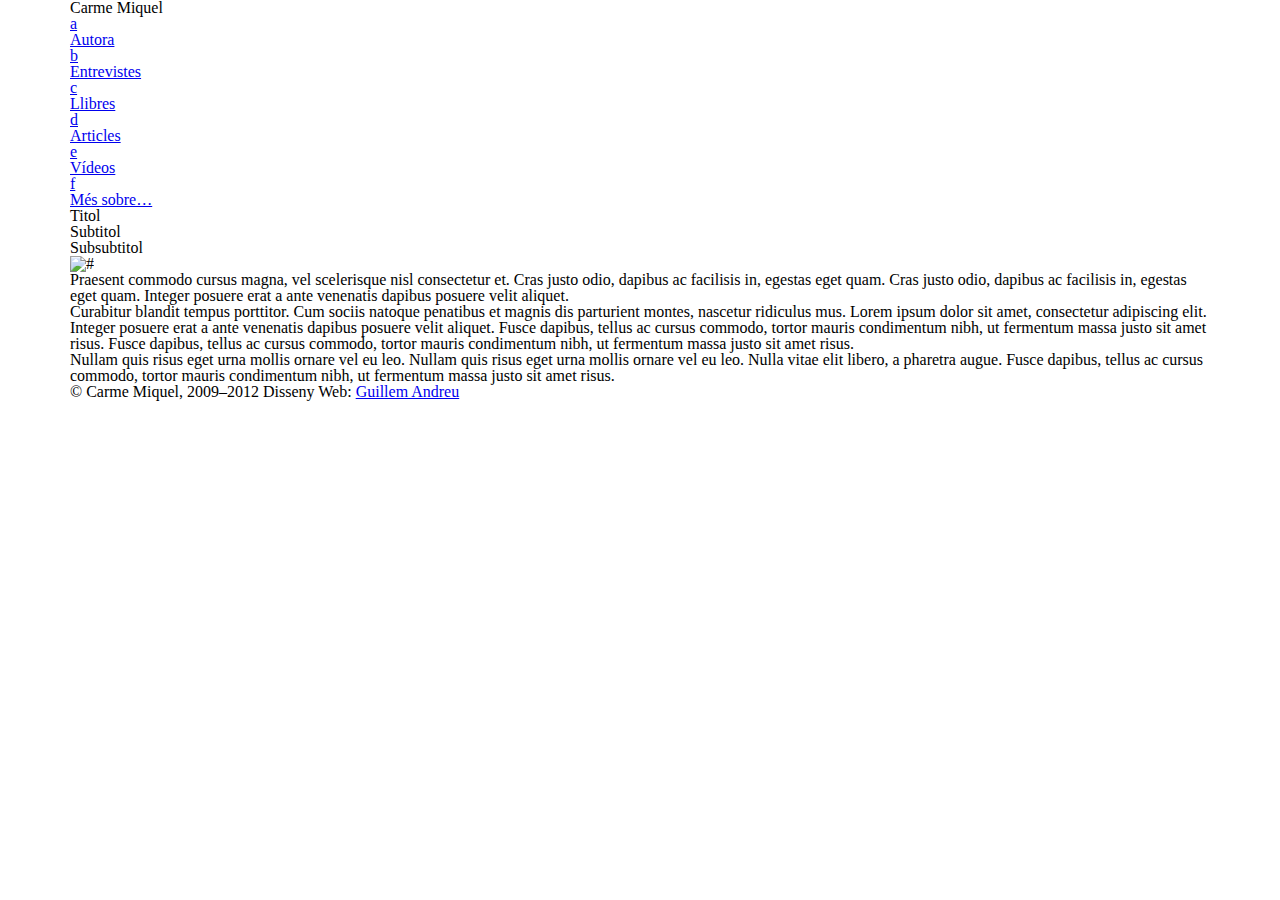
==== index.html @ 4f046d8e "Changed my mind, not using LESS anymore" ====
<!DOCTYPE html>
<html lang="ca">
<head>
	<meta charset="utf-8">
	<title>CarmeMiquel.com v2.0</title>
	<link rel="stylesheet" href="style.css" type="text/css" />
	<!--[if lt IE 9]><script src="http://html5shim.googlecode.com/svn/trunk/html5.js"></script><![endif]-->
	<!--[if lt IE 8]><script src="iefix.css"></script><![endif]-->
	<script src="js/jquery.min.js"></script>
	<script src="js/prefixfree.min.js"></script>
	<script src="js/scripts.combo.min.js"></script>
</head>

<body>
	
	<div id="centrar">
	
		<header id="header">
			<h1>Carme Miquel</h1>
			<nav>
				<ul id="menu">
					<li><a href="#"><span class="picto">a</span><br />
					Autora</a></li>
					<li><a href="#"><span class="picto">b</span><br />
					Entrevistes</a></li>
					<li><a href="#"><span class="picto">c</span><br />
					Llibres</a></li>
					<li><a href="#"><span class="picto">d</span><br />
					Articles</a></li>
					<li><a href="#"><span class="picto">e</span><br />
					Vídeos</a></li>
					<li><a href="#"><span class="picto">f</span><br />
					Més sobre…</a></li>
				</ul><!-- end #menu -->
				<div id="submenu"><!-- submenu content called with jQuery's AJAX --></div>
			</nav>
		</header><!-- end #header -->
		
		<article id="page-ID" class="page"><!-- OR #post-ID and .post -->
			<aside id="sidebar">
				<h2>Titol</h2>
				<h3>Subtitol</h3>
				<h4>Subsubtitol</h4>
				<img src="#" alt="#" class="sidebar-img" />
				<div class="sidebar-text"></div>
			</aside><!-- end #sidebar -->
			<section id="content">
				<p>Praesent commodo cursus magna, vel scelerisque nisl consectetur et. Cras justo odio, dapibus ac facilisis in, egestas eget quam. Cras justo odio, dapibus ac facilisis in, egestas eget quam. Integer posuere erat a ante venenatis dapibus posuere velit aliquet.</p>
				<p>Curabitur blandit tempus porttitor. Cum sociis natoque penatibus et magnis dis parturient montes, nascetur ridiculus mus. Lorem ipsum dolor sit amet, consectetur adipiscing elit. Integer posuere erat a ante venenatis dapibus posuere velit aliquet. Fusce dapibus, tellus ac cursus commodo, tortor mauris condimentum nibh, ut fermentum massa justo sit amet risus. Fusce dapibus, tellus ac cursus commodo, tortor mauris condimentum nibh, ut fermentum massa justo sit amet risus.</p>
				<p>Nullam quis risus eget urna mollis ornare vel eu leo. Nullam quis risus eget urna mollis ornare vel eu leo. Nulla vitae elit libero, a pharetra augue. Fusce dapibus, tellus ac cursus commodo, tortor mauris condimentum nibh, ut fermentum massa justo sit amet risus.</p>
			</section><!-- end #content -->
		</article><!-- end #page-ID -->
		
		<footer id="footer">
			<small>
				<span class="footer-left">© Carme Miquel, 2009–2012</span>
				<span class="footer-right">Disseny Web: <a href="#">Guillem Andreu</a></span>
			</small>
		</footer><!-- end #footer -->
		
	</div><!-- end #centrar -->
	
</body>
</html>
---- style.css ----
@charset "utf-8";
/*
Theme Name: CarmeMiquel v2.0
Theme URI: http:/carmemiquel.com/
Author: Guillem Andreu
Author URI: http://guillemandreu.com/
Description: Theme per a la web de Carme Miquel.
Version: 2.0
License: Private
Tags: responsive, 2 columns
*/

/*
---------- RESET ---------- 
*/
html, body, a, abbr, acronym, address, article, aside, audio, b, big, blockquote, caption, cite, code, dd, del, dfn, dialog, div, dl, dt, em, fieldset, figure, footer, form, h1, h2, h3, h4, h5, h6, header, hgroup, i, iframe, img, ins, kbd, label, legend, li, mark, menu, nav, object, ol, p, pre, q, samp, section, small, span, strong, sub, sup, table, tbody, td, tfoot, th, thead, time, tr, tt, ul, var, video {
	border: 0;
	font-family: inherit;
	font-size: 100%;
	font-style: inherit;
	font-weight: inherit;
	margin: 0;
	padding: 0;
	text-align: left;
	vertical-align: baseline;
	white-space: normal;
}
article, aside, dialog, figure, footer, header, hgroup, menu, nav, section {
	display: block;
}
body {
	line-height: 1;
}
blockquote:before, q:before {
	content: open-quote;
}
blockquote:after, q:after {
	content: close-quote;
}
blockquote, q {
	quotes: "«" "»";
}
del, ins {
	text-decoration: none;
}
hr {
	border: 0;
	margin: 0;
	padding: 0;
}
input {
	margin: 0;
	padding: 0;
}
nav ul {
	list-style-type: none;
}
ol, ul {
	list-style: none;
}
table {
	border-collapse: collapse;
	border-spacing: 0;
}
textarea {
	font-family: inherit;
	font-size: 100%;
	font-style: normal;
	font-weight: normal;
	margin: 0;
	padding: 0;
	text-align: left;
	white-space: normal;
}

/*
---------- BASE ---------- 
*/
.cf:before,
.cf:after {
	content:"";
	display:table;
}
.cf:after {
	clear:both;
}
#centrar {
	margin: 0 auto;
	max-width: 1140px;
	width: 90%;
}
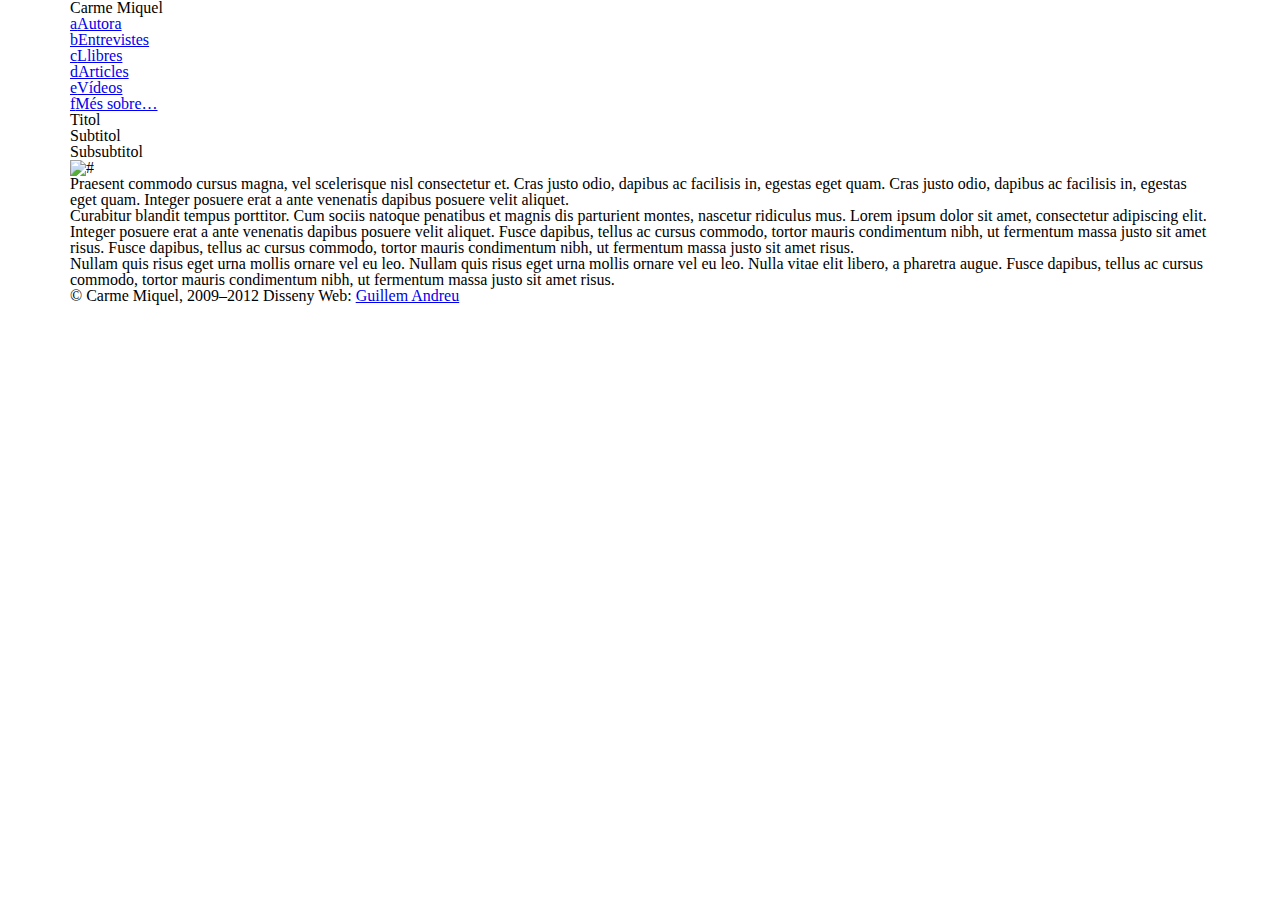
==== commit 53eb6930: "Some little changes" ====
--- a/index.html
+++ b/index.html
@@ -1,48 +1,42 @@
 <!DOCTYPE html>
-<html lang="ca">
+<html lang="ca" dir="ltr">
 <head>
-	<meta charset="utf-8">
+	<meta charset="utf-8" />
 	<title>CarmeMiquel.com v2.0</title>
-	<link rel="stylesheet" href="style.css" type="text/css" />
+	<link rel="author" href="humans.txt" />
+	<link rel="stylesheet" href="style-expanded.css" type="text/css" />
 	<!--[if lt IE 9]><script src="http://html5shim.googlecode.com/svn/trunk/html5.js"></script><![endif]-->
 	<!--[if lt IE 8]><script src="iefix.css"></script><![endif]-->
-	<script src="js/jquery.min.js"></script>
+	<script src="http://ajax.googleapis.com/ajax/libs/jquery/1.7.2/jquery.min.js"></script>
 	<script src="js/prefixfree.min.js"></script>
-	<script src="js/scripts.combo.min.js"></script>
 </head>
 
 <body>
 	
-	<div id="centrar">
+	<div id="center">
 	
 		<header id="header">
 			<h1>Carme Miquel</h1>
 			<nav>
 				<ul id="menu">
-					<li><a href="#"><span class="picto">a</span><br />
-					Autora</a></li>
-					<li><a href="#"><span class="picto">b</span><br />
-					Entrevistes</a></li>
-					<li><a href="#"><span class="picto">c</span><br />
-					Llibres</a></li>
-					<li><a href="#"><span class="picto">d</span><br />
-					Articles</a></li>
-					<li><a href="#"><span class="picto">e</span><br />
-					Vídeos</a></li>
-					<li><a href="#"><span class="picto">f</span><br />
-					Més sobre…</a></li>
+					<li><a href="#"><span class="picto">a</span>Autora</a></li>
+					<li><a href="#"><span class="picto">b</span>Entrevistes</a></li>
+					<li><a href="#"><span class="picto">c</span>Llibres</a></li>
+					<li><a href="#"><span class="picto">d</span>Articles</a></li>
+					<li><a href="#"><span class="picto">e</span>Vídeos</a></li>
+					<li><a href="#"><span class="picto">f</span>Més sobre…</a></li>
 				</ul><!-- end #menu -->
 				<div id="submenu"><!-- submenu content called with jQuery's AJAX --></div>
 			</nav>
 		</header><!-- end #header -->
 		
-		<article id="page-ID" class="page"><!-- OR #post-ID and .post -->
+		<article id="page-ID" class="page">
 			<aside id="sidebar">
 				<h2>Titol</h2>
 				<h3>Subtitol</h3>
 				<h4>Subsubtitol</h4>
 				<img src="#" alt="#" class="sidebar-img" />
-				<div class="sidebar-text"></div>
+				<div class="sidebar-txt"></div>
 			</aside><!-- end #sidebar -->
 			<section id="content">
 				<p>Praesent commodo cursus magna, vel scelerisque nisl consectetur et. Cras justo odio, dapibus ac facilisis in, egestas eget quam. Cras justo odio, dapibus ac facilisis in, egestas eget quam. Integer posuere erat a ante venenatis dapibus posuere velit aliquet.</p>
@@ -58,7 +52,7 @@
 			</small>
 		</footer><!-- end #footer -->
 		
-	</div><!-- end #centrar -->
+	</div><!-- end #center -->
 	
 </body>
 </html>--- a/style-expanded.css
+++ b/style-expanded.css
@@ -0,0 +1,126 @@
+@charset "utf-8";
+/*
+Theme Name: CarmeMiquel v2.0
+Theme URI: http:/carmemiquel.com/
+Author: Guillem Andreu
+Author URI: http://guillemandreu.com/
+Description: Theme per a la web de Carme Miquel.
+Version: 2.0
+License: Private
+Tags: responsive, 2 columns
+*/
+
+/* @group RESET */
+html, body, a, abbr, acronym, address, article, aside, audio, b, big, blockquote, caption, cite, code, dd, del, dfn, dialog, div, dl, dt, em, fieldset, figure, footer, form, h1, h2, h3, h4, h5, h6, header, hgroup, i, iframe, img, ins, kbd, label, legend, li, mark, menu, nav, object, ol, p, pre, q, samp, section, small, span, strong, sub, sup, table, tbody, td, tfoot, th, thead, time, tr, tt, ul, var, video {
+	border: 0;
+	font-family: inherit;
+	font-size: 100%;
+	font-style: inherit;
+	font-weight: inherit;
+	margin: 0;
+	padding: 0;
+	text-align: left;
+	vertical-align: baseline;
+	white-space: normal;
+}
+article, aside, dialog, figure, footer, header, hgroup, menu, nav, section {
+	display: block;
+}
+body {
+	line-height: 1em;
+}
+blockquote:before, q:before {
+	content: open-quote;
+}
+blockquote:after, q:after {
+	content: close-quote;
+}
+blockquote, q {
+	quotes: "«" "»" '"' '"' "'" "'";
+}
+del, ins {
+	text-decoration: none;
+}
+hr {
+	border: 0;
+	margin: 0;
+	padding: 0;
+}
+input {
+	margin: 0;
+	padding: 0;
+}
+nav ul {
+	list-style-type: none;
+}
+ol, ul {
+	list-style: none;
+}
+table {
+	border-collapse: collapse;
+	border-spacing: 0;
+}
+textarea {
+	font-family: inherit;
+	font-size: 100%;
+	font-style: normal;
+	font-weight: normal;
+	margin: 0;
+	padding: 0;
+	text-align: left;
+	white-space: normal;
+}
+/* @end RESET */
+
+/* @group BASE */
+/*
+Max Width: 1140px
+Columns: 6
+Column Width: 160px
+	1: 14.0350877193%
+	2: 30.7017543860%
+	3: 47.3684210526%
+	4: 64.0350877193%
+	5: 80.7017543860%
+	6: 97.3684210526%
+Gutter Width: 30px
+	% Gutter Width: 2.6315789474%
+	Apply Margin: 0 1.3157894737%
+
+Font Size:   16px
+Line Height: 1.3em
+
+Text Color: rgb(65,65,65) -Dark Grey-
+Section Colors:
+	Autora:      rgb( , , ) -Light Green-
+	Entrevistes: rgb( , , ) -Darkish Blue-
+	Llibres:     rgb( , , ) -Yellowish Orange-
+	Articles:    rgb( , , ) -Magenta-
+	Vídeos:      rgb( , , ) -Greenish Light Blue-
+	Més sobre:   rgb( , , ) -Red-
+*/
+.cf:before,
+.cf:after {
+	content: "";
+	display: table;
+}
+.cf:after {
+	clear:both;
+}
+body {
+	
+}
+#center {
+	margin: 0 auto;
+	max-width: 1140px;
+	width: 90%;
+}
+/* @end BASE */
+
+/* @group HEADER */
+/* @group MENU */
+/* @group SUBMENU */
+
+/* @end SUBMENU */
+/* @end MENU */
+/* @end HEADER */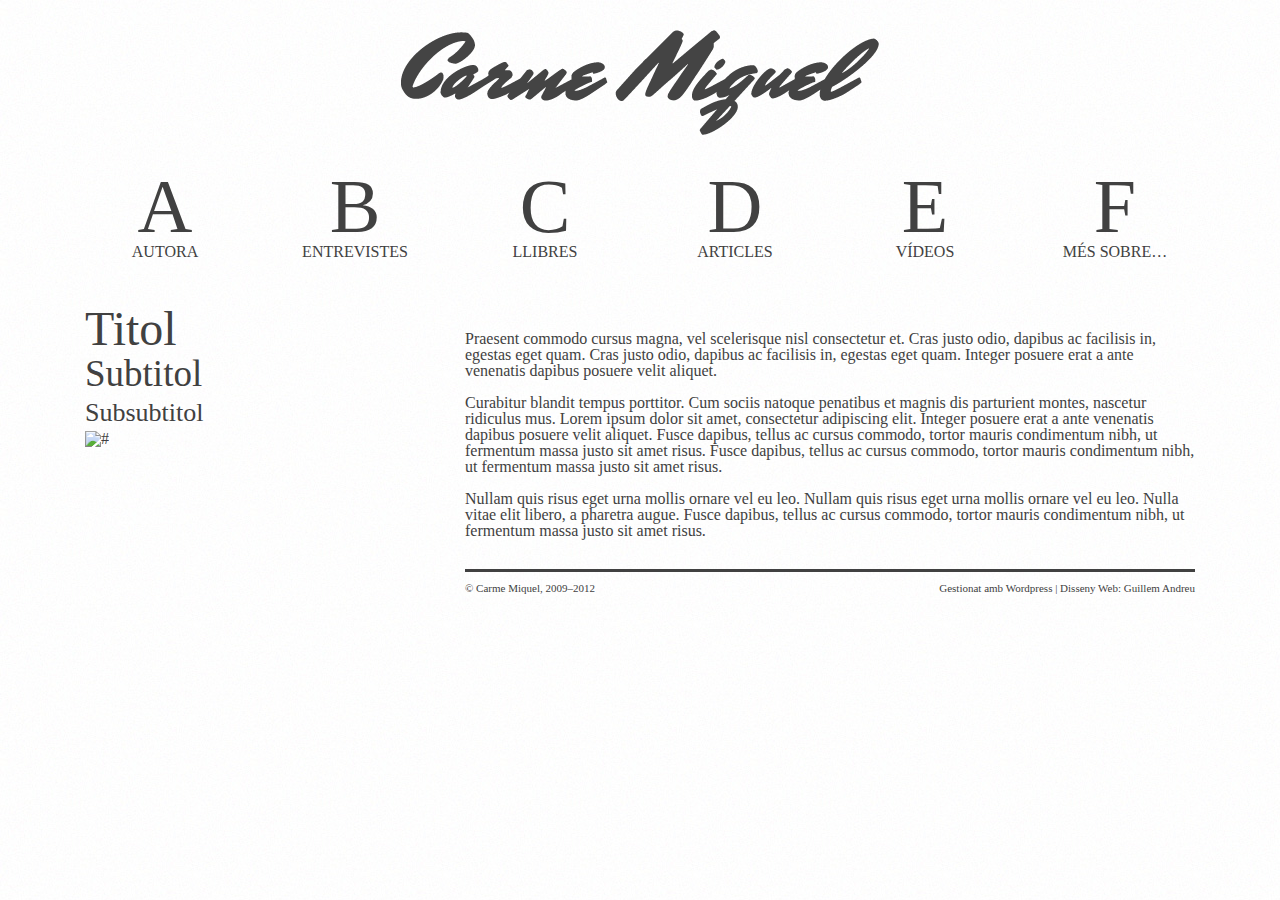
==== commit 17404782: "It's starting to look like something." ====
--- a/index.html
+++ b/index.html
@@ -2,39 +2,42 @@
 <html lang="ca" dir="ltr">
 <head>
 	<meta charset="utf-8" />
+	
 	<title>CarmeMiquel.com v2.0</title>
+	
 	<link rel="author" href="humans.txt" />
+	
 	<link rel="stylesheet" href="style-expanded.css" type="text/css" />
+	<!--[if lt IE 8]><link rel="stylesheet" href="iefix.css" type="text/css" /><![endif]-->
+	
 	<!--[if lt IE 9]><script src="http://html5shim.googlecode.com/svn/trunk/html5.js"></script><![endif]-->
-	<!--[if lt IE 8]><script src="iefix.css"></script><![endif]-->
 	<script src="http://ajax.googleapis.com/ajax/libs/jquery/1.7.2/jquery.min.js"></script>
 	<script src="js/prefixfree.min.js"></script>
 </head>
 
-<body>
+<body class="autora">
 	
-	<div id="center">
+	<div id="center" class="cf">
 	
-		<header id="header">
-			<h1>Carme Miquel</h1>
+		<header id="header" class="cf">
+			<a href="/" title="Carme Miquel"><h1><img src="img/h1.png" alt="Carme Miquel" /></h1></a>
 			<nav>
 				<ul id="menu">
-					<li><a href="#"><span class="picto">a</span>Autora</a></li>
-					<li><a href="#"><span class="picto">b</span>Entrevistes</a></li>
-					<li><a href="#"><span class="picto">c</span>Llibres</a></li>
-					<li><a href="#"><span class="picto">d</span>Articles</a></li>
-					<li><a href="#"><span class="picto">e</span>Vídeos</a></li>
-					<li><a href="#"><span class="picto">f</span>Més sobre…</a></li>
+					<li class="autora"><a href="#"><span class="picto">a</span>Autora</a></li><li class="entrevistes"><a href="#"><span class="picto">b</span>Entrevistes</a></li><li class="llibres"><a href="#"><span class="picto">c</span>Llibres</a></li><li class="articles"><a href="#"><span class="picto">d</span>Articles</a></li><li class="videos"><a href="#"><span class="picto">e</span>Vídeos</a></li><li class="mes-sobre"><a href="#"><span class="picto">f</span>Més sobre…</a></li>
 				</ul><!-- end #menu -->
-				<div id="submenu"><!-- submenu content called with jQuery's AJAX --></div>
+				<div id="submenu" class="cf">
+					<!-- submenu content called with AJAX -->
+				</div><!-- en #submenu -->
 			</nav>
 		</header><!-- end #header -->
 		
-		<article id="page-ID" class="page">
+		<article id="page-ID" class="page cf">
 			<aside id="sidebar">
-				<h2>Titol</h2>
-				<h3>Subtitol</h3>
-				<h4>Subsubtitol</h4>
+				<hgroup>
+					<h2>Titol</h2>
+					<h3>Subtitol</h3>
+					<h4>Subsubtitol</h4>
+				</hgroup>
 				<img src="#" alt="#" class="sidebar-img" />
 				<div class="sidebar-txt"></div>
 			</aside><!-- end #sidebar -->
@@ -45,10 +48,10 @@
 			</section><!-- end #content -->
 		</article><!-- end #page-ID -->
 		
-		<footer id="footer">
+		<footer id="footer" class="cf">
 			<small>
 				<span class="footer-left">© Carme Miquel, 2009–2012</span>
-				<span class="footer-right">Disseny Web: <a href="#">Guillem Andreu</a></span>
+				<span class="footer-right">Gestionat amb <a href="#">Wordpress</a> | Disseny Web: <a href="#">Guillem Andreu</a></span>
 			</small>
 		</footer><!-- end #footer -->
 		
--- a/style-expanded.css
+++ b/style-expanded.css
@@ -7,7 +7,7 @@
 Description: Theme per a la web de Carme Miquel.
 Version: 2.0
 License: Private
-Tags: responsive, 2 columns
+Tags: flexible, responsive, 2 columns
 */
 
 /* @group RESET */
@@ -72,22 +72,21 @@
 }
 /* @end RESET */
 
-/* @group BASE */
 /*
 Max Width: 1140px
 Columns: 6
 Column Width: 160px
-	1: 14.0350877193%
-	2: 30.7017543860%
-	3: 47.3684210526%
-	4: 64.0350877193%
-	5: 80.7017543860%
-	6: 97.3684210526%
+	1: 14,035087719298%  - 160px / 1140px
+	2: 30.701754385965%  - 350px / 1140px
+	3: 47.368421052632%  - 540px / 1140px
+	4: 64.035087719298%  - 730px / 1140px
+	5: 80.701754385965%  - 920px / 1140px
+	6: 97.368421052632%  - 1110px / 1140px
 Gutter Width: 30px
-	% Gutter Width: 2.6315789474%
-	Apply Margin: 0 1.3157894737%
-
-Font Size:   16px
+	% Gutter Width: 2.631578947368%  - 30px / 1140px
+	Apply Margin: 0 1.315789473684%  - 30px / 1140px / 2
+
+Font Size:   16px - 1em
 Line Height: 1.3em
 
 Text Color: rgb(65,65,65) -Dark Grey-
@@ -99,6 +98,8 @@
 	Vídeos:      rgb( , , ) -Greenish Light Blue-
 	Més sobre:   rgb( , , ) -Red-
 */
+
+/* @group BASE */
 .cf:before,
 .cf:after {
 	content: "";
@@ -108,19 +109,172 @@
 	clear:both;
 }
 body {
-	
+	background: url('img/bg.jpg') repeat #fff;
+	color: rgb(65,65,65);
 }
 #center {
 	margin: 0 auto;
 	max-width: 1140px;
 	width: 90%;
 }
+a {
+	color: rgb(65,65,65);
+	text-decoration: none;
+	transition: all .3s ease-out;
+}
 /* @end BASE */
 
 /* @group HEADER */
+#header {
+	margin: 0 0 45px;
+}
+#header h1 {
+	margin: 30px auto;
+	text-align: center;
+	width: 47.368421052632%;  /* 3 Columns - 540px / 1140px */
+}
+#header h1 img {
+	max-width: 478px;
+	width: 100%;
+}
+
 /* @group MENU */
+#menu li {
+	display: inline-block;
+	font-size: 1em;
+	margin: 0 1.315789473684%;  /* 30px / 1140px / 2 */
+	text-transform: uppercase;
+	width: 14.035087719298%;  /* 1 Column - 160px / 1140px */
+}
+#menu li a {
+	color: rgb(65,65,65);
+	display: block;
+	text-align: center;
+	text-decoration: none;
+	width: 100%;
+}
+.picto {
+	font-size: 4.75em;  /* 76px / 16px */
+	line-height: 1em;
+}
+.picto:after {
+	content: "\A";
+	white-space: pre;
+}
+
 /* @group SUBMENU */
+#submenu {
+	margin:  0 1.315789473684%;  /* 30px / 1140px / 2 */
+	width: 97.368421052632%;  /* 6 Columns - 1110px / 1140px; */
+}
 
 /* @end SUBMENU */
 /* @end MENU */
-/* @end HEADER */+/* @end HEADER */
+
+/* @group CONTENT */
+#content {
+	float: right;
+	margin:  0 1.315789473684%;  /* 30px / 1140px / 2 */
+	width: 64.035087719298%;  /* 4 Columns -  730px / 1140px */
+}
+#content p {
+	margin-top: 1.625em;  /* 26px / 16px */
+}
+#content p + p {
+	margin-top: 1em;
+}
+
+/* @end CONTENT */
+
+/* @group SIDEBAR */
+#sidebar {
+	float: left;
+	margin:  0 1.315789473684%;  /* 30px / 1140px / 2 */
+	width: 30.701754385965%;  /* 2 Columns -  350px / 1140px */
+}
+h2 {
+	font-size: 3em;  /* 48px / 16px */
+	line-height: 1em;
+}
+h3 {
+	font-size: 2.3125em;  /* 37px / 16px */
+	line-height: 1.13513513513514em;  /* 42px / 37px */
+}
+h4 {
+	font-size: 1.625em;  /* 26px / 16px */
+	line-height: 1.38461538461538em;  /* 36px / 26px */
+}
+
+/* @end SIDEBAR */
+
+/* @group FOOTER */
+#footer {
+	border-top: 3px solid rgb(65,65,65);
+	margin: 30px 1.315789473684% 0 34.649122807017%;
+	width: 64.035087719298%;  /* 4 Columns -  730px / 1140px */
+}
+#footer small {
+	font-size: 0.6875em;  /* 11px / 16px */
+	line-height: 2.90909090909091em;  /* 32px / 11px */	
+}
+.footer-left {
+	float: left;
+}
+.footer-right {
+	float: right;
+}
+
+/* @end FOOTER */
+
+/* @group SECTION COLORS */
+.autora #footer {
+	border-top-color: ;
+}
+.entrevistes #footer {
+	border-top-color: ;
+}
+.llibres #footer {
+	border-top-color: ;
+}
+.articles #footer {
+	border-top-color: ;
+}
+.videos #footer {
+	border-top-color: ;
+}
+.mes-sobre #footer {
+	border-top-color: ;
+}
+.autora a,
+#menu .autora a,
+.autora h2 {
+	color: ;
+}
+.entrevistes a,
+#menu .entrevistes a,
+.entrevistes h2 {
+	color: ;
+}
+.llibres a,
+#menu .llibres a,
+.llibres h2 {
+	color: ;
+}
+.articles a,
+#menu .articles a,
+.articles h2 {
+	color: ;
+}
+.videos a,
+#menu .videos a,
+.videos h2 {
+	color: ;
+}
+.mes-sobre a,
+#menu .mes-sobre a,
+.mes-sobre h2 {
+	color: ;
+}
+
+/* @end SECTION COLORS */--- a/iefix.css
+++ b/iefix.css
@@ -0,0 +1,5 @@
+@charset "utf-8";
+
+.cf {
+    zoom: 1;
+}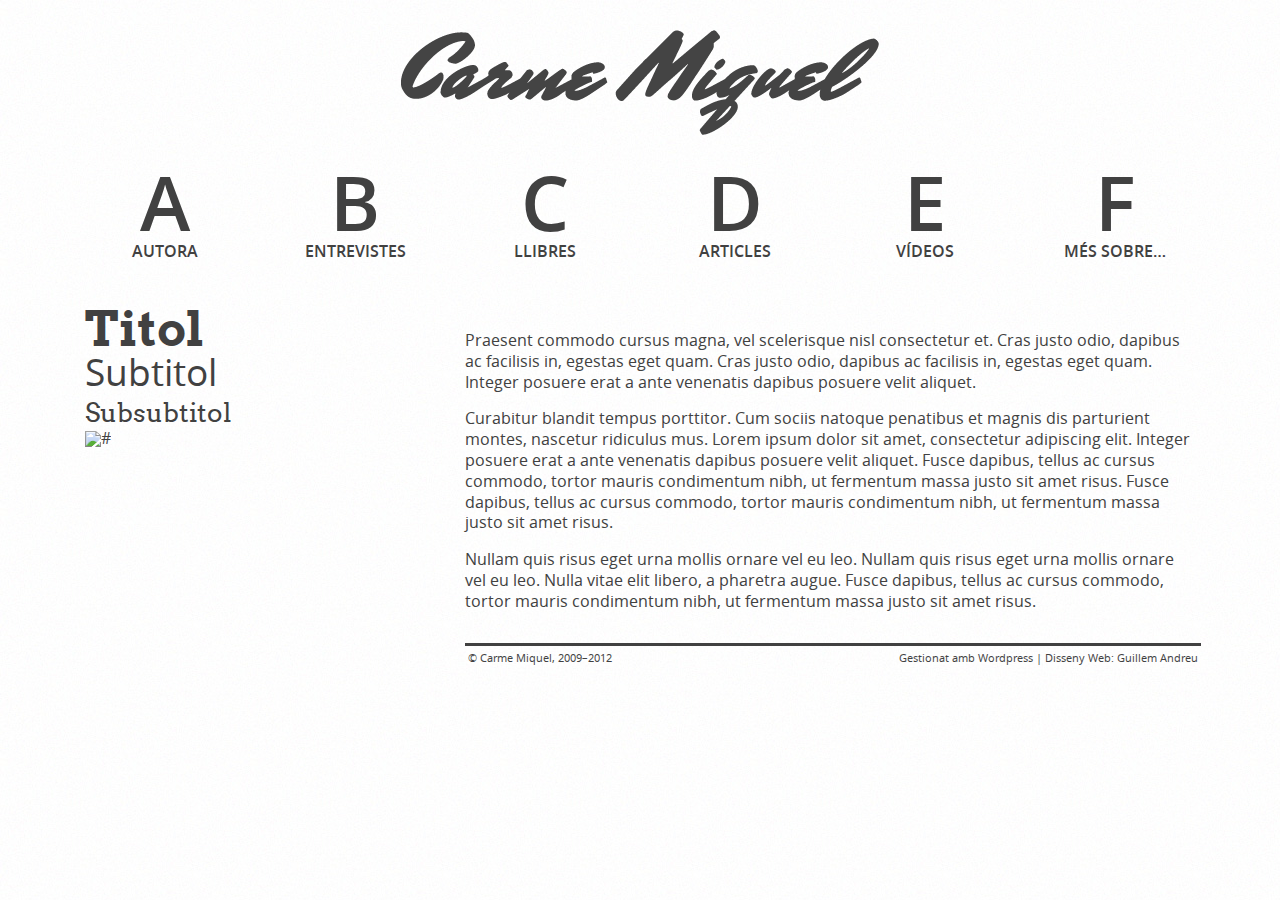
==== commit f22041bb: "@fonts" ====
--- a/index.html
+++ b/index.html
@@ -2,25 +2,24 @@
 <html lang="ca" dir="ltr">
 <head>
 	<meta charset="utf-8" />
-	
+
 	<title>CarmeMiquel.com v2.0</title>
-	
+
 	<link rel="author" href="humans.txt" />
-	
-	<link rel="stylesheet" href="style-expanded.css" type="text/css" />
+
+	<link rel="stylesheet" href="style.css" type="text/css" />
 	<!--[if lt IE 8]><link rel="stylesheet" href="iefix.css" type="text/css" /><![endif]-->
-	
+
 	<!--[if lt IE 9]><script src="http://html5shim.googlecode.com/svn/trunk/html5.js"></script><![endif]-->
-	<script src="http://ajax.googleapis.com/ajax/libs/jquery/1.7.2/jquery.min.js"></script>
 	<script src="js/prefixfree.min.js"></script>
 </head>
 
 <body class="autora">
-	
+
 	<div id="center" class="cf">
-	
+
 		<header id="header" class="cf">
-			<a href="/" title="Carme Miquel"><h1><img src="img/h1.png" alt="Carme Miquel" /></h1></a>
+			<h1><a href="/" title="Carme Miquel"><img src="img/h1.png" alt="Carme Miquel" title="Carme Miquel" /></a></h1>
 			<nav>
 				<ul id="menu">
 					<li class="autora"><a href="#"><span class="picto">a</span>Autora</a></li><li class="entrevistes"><a href="#"><span class="picto">b</span>Entrevistes</a></li><li class="llibres"><a href="#"><span class="picto">c</span>Llibres</a></li><li class="articles"><a href="#"><span class="picto">d</span>Articles</a></li><li class="videos"><a href="#"><span class="picto">e</span>Vídeos</a></li><li class="mes-sobre"><a href="#"><span class="picto">f</span>Més sobre…</a></li>
@@ -30,7 +29,7 @@
 				</div><!-- en #submenu -->
 			</nav>
 		</header><!-- end #header -->
-		
+
 		<article id="page-ID" class="page cf">
 			<aside id="sidebar">
 				<hgroup>
@@ -47,15 +46,17 @@
 				<p>Nullam quis risus eget urna mollis ornare vel eu leo. Nullam quis risus eget urna mollis ornare vel eu leo. Nulla vitae elit libero, a pharetra augue. Fusce dapibus, tellus ac cursus commodo, tortor mauris condimentum nibh, ut fermentum massa justo sit amet risus.</p>
 			</section><!-- end #content -->
 		</article><!-- end #page-ID -->
-		
+
 		<footer id="footer" class="cf">
 			<small>
 				<span class="footer-left">© Carme Miquel, 2009–2012</span>
 				<span class="footer-right">Gestionat amb <a href="#">Wordpress</a> | Disseny Web: <a href="#">Guillem Andreu</a></span>
 			</small>
 		</footer><!-- end #footer -->
-		
+
 	</div><!-- end #center -->
-	
+
+	<script src="http://ajax.googleapis.com/ajax/libs/jquery/1.7.2/jquery.min.js"></script>
+
 </body>
 </html>--- a/style.css
+++ b/style.css
@@ -0,0 +1,365 @@
+@charset "utf-8";
+/*
+Theme Name: CarmeMiquel v2.0
+Theme URI: http:/carmemiquel.com/
+Author: Guillem Andreu
+Author URI: http://guillemandreu.com/
+Description: Theme per a la web de Carme Miquel.
+Version: 2.0
+License: Private
+Tags: flexible, responsive, 2 columns
+*/
+
+/* @group RESET */
+html, body, a, abbr, acronym, address, article, aside, audio, b, big, blockquote, caption, cite, code, dd, del, dfn, dialog, div, dl, dt, em, fieldset, figure, footer, form, h1, h2, h3, h4, h5, h6, header, hgroup, i, iframe, img, ins, kbd, label, legend, li, mark, menu, nav, object, ol, p, pre, q, samp, section, small, span, strong, sub, sup, table, tbody, td, tfoot, th, thead, time, tr, tt, ul, var, video {
+	border: 0;
+	font-family: inherit;
+	font-size: 100%;
+	font-style: inherit;
+	font-weight: inherit;
+	line-height: 1em;
+	margin: 0;
+	padding: 0;
+	text-align: left;
+	vertical-align: baseline;
+	white-space: normal;
+}
+article, aside, dialog, figure, footer, header, hgroup, menu, nav, section {
+	display: block;
+}
+a img {
+	border: 0;
+}
+blockquote:before, q:before {
+	content: open-quote;
+}
+blockquote:after, q:after {
+	content: close-quote;
+}
+blockquote, q {
+	quotes: "«" "»" '"' '"' "'" "'";
+}
+del, ins {
+	text-decoration: none;
+}
+hr {
+	border: 0;
+	margin: 0;
+	padding: 0;
+}
+input {
+	margin: 0;
+	padding: 0;
+}
+nav ul {
+	list-style-type: none;
+}
+ol, ul {
+	list-style: none;
+}
+sub, sup {
+	font-size: .5em;
+}
+sub {
+	vertical-align: sub;
+}
+sup {
+	vertical-align: super;
+}
+table {
+	border-collapse: collapse;
+	border-spacing: 0;
+}
+textarea {
+	font-family: inherit;
+	font-size: 100%;
+	font-style: normal;
+	font-weight: normal;
+	margin: 0;
+	padding: 0;
+	text-align: left;
+	white-space: normal;
+}
+.cf:before,
+.cf:after {
+	content: "";
+	display: table;
+}
+.cf:after {
+	clear:both;
+}
+/* @end RESET */
+
+/* @group FONT-FACE */
+@font-face {
+	font-family: 'Arvo';
+	src: url('font/arvo-webfont.eot');
+	src: url('font/arvo-webfont.eot?#iefix') format('embedded-opentype'),
+	     url('font/arvo-webfont.woff') format('woff'),
+	     url('font/arvo-webfont.ttf') format('truetype');
+	font-weight: 400;
+	font-style: normal;
+}
+@font-face {
+	font-family: 'Arvo';
+	src: url('font/arvo-bold-webfont.eot');
+	src: url('font/arvo-bold-webfont.eot?#iefix') format('embedded-opentype'),
+	     url('font/arvo-bold-webfont.woff') format('woff'),
+	     url('font/arvo-bold-webfont.ttf') format('truetype');
+	font-weight: 700;
+	font-style: normal;
+}
+@font-face {
+	font-family: 'Open Sans';
+	src: url('font/opensans-webfont.eot');
+	src: url('font/opensans-webfont.eot?#iefix') format('embedded-opentype'),
+	     url('font/opensans-webfont.woff') format('woff'),
+	     url('font/opensans-webfont.ttf') format('truetype');
+	font-weight: 400;
+	font-style: normal;
+}
+@font-face {
+	font-family: 'Open Sans';
+	src: url('font/opensans-italic-webfont.eot');
+	src: url('font/opensans-italic-webfont.eot?#iefix') format('embedded-opentype'),
+	     url('font/opensans-italic-webfont.woff') format('woff'),
+	     url('font/opensans-italic-webfont.ttf') format('truetype');
+	font-weight: 400;
+	font-style: italic;
+}
+@font-face {
+	font-family: 'Open Sans';
+	src: url('font/opensans-semibold-webfont.eot');
+	src: url('font/opensans-semibold-webfont.eot?#iefix') format('embedded-opentype'),
+	     url('font/opensans-semibold-webfont.woff') format('woff'),
+	     url('font/opensans-semibold-webfont.ttf') format('truetype');
+	font-weight: 600;
+	font-style: normal;
+}
+@font-face {
+	font-family: 'Open Sans';
+	src: url('font/opensans-bold-webfont.eot');
+	src: url('font/opensans-bold-webfont.eot?#iefix') format('embedded-opentype'),
+	     url('font/opensans-bold-webfont.woff') format('woff'),
+	     url('font/opensans-bold-webfont.ttf') format('truetype');
+	font-weight: 700;
+	font-style: normal;
+}
+@font-face {
+	font-family: 'Open Sans';
+	src: url('font/opensans-bolditalic-webfont.eot');
+	src: url('font/opensans-bolditalic-webfont.eot?#iefix') format('embedded-opentype'),
+	     url('font/opensans-bolditalic-webfont.woff') format('woff'),
+	     url('font/opensans-bolditalic-webfont.ttf') format('truetype');
+	font-weight: 700;
+	font-style: italic;
+}
+/* @end FONT-FACE */
+
+/*
+Max Width: 1140px
+Columns: 6
+Column Width: 160px
+	1: 14,035087719298%  - 160px / 1140px
+	2: 30.701754385965%  - 350px / 1140px
+	3: 47.368421052632%  - 540px / 1140px
+	4: 64.035087719298%  - 730px / 1140px
+	5: 80.701754385965%  - 920px / 1140px
+	6: 97.368421052632%  - 1110px / 1140px
+Gutter Width: 30px
+	% Gutter Width: 2.631578947368%  - 30px / 1140px
+	Apply Margin: 0 1.315789473684%  - 30px / 1140px / 2
+
+Font Size:   16px - 1em
+Line Height: 1.3em
+
+Text Color: rgb(65,65,65) -Dark Grey-
+Section Colors:
+	Autora:      rgb( , , ) -Light Green-
+	Entrevistes: rgb( , , ) -Darkish Blue-
+	Llibres:     rgb( , , ) -Yellowish Orange-
+	Articles:    rgb( , , ) -Magenta-
+	Vídeos:      rgb( , , ) -Greenish Light Blue-
+	Més sobre:   rgb( , , ) -Red-
+*/
+
+/* @group BASE */
+body {
+	background: url('img/bg.jpg') repeat #fff;
+	color: rgb(65,65,65);
+	font: 400 100% "Open Sans", sans-serif;
+}
+#center {
+	margin: 0 auto;
+	max-width: 1140px;
+	width: 90%;
+}
+h2,
+h4 {
+	font-family: Arvo, serif;
+}
+h2,
+b, strong {
+	font-weight: 700;
+}
+p {
+	line-height: 1.3em;
+}
+a {
+	color: rgb(65,65,65);
+	text-decoration: none;
+	transition: all .3s ease-out;
+}
+/* @end BASE */
+
+/* @group HEADER */
+#header {
+	margin: 0 0 45px;
+}
+#header h1 {
+	margin: 30px auto;
+	text-align: center;
+	width: 47.368421052632%;  /* 3 Columns - 540px / 1140px */
+}
+#header h1 img {
+	max-width: 478px;
+	width: 100%;
+}
+
+/* @group MENU */
+#menu li {
+	display: inline-block;
+	font-size: 1em;
+	margin: 0 1.315789473684%;  /* 30px / 1140px / 2 */
+	text-transform: uppercase;
+	width: 14.035087719298%;  /* 1 Column - 160px / 1140px */
+}
+#menu li a {
+	color: rgb(65,65,65);
+	display: block;
+	font-weight: 600;
+	text-align: center;
+	text-decoration: none;
+	width: 100%;
+}
+.picto {
+	font-size: 4.75em;  /* 76px / 16px */
+	line-height: 1em;
+}
+.picto:after {
+	content: "\A";
+	white-space: pre;
+}
+
+/* @group SUBMENU */
+#submenu {
+	margin:  0 1.315789473684%;  /* 30px / 1140px / 2 */
+	width: 97.368421052632%;  /* 6 Columns - 1110px / 1140px; */
+}
+/* @end SUBMENU */
+/* @end MENU */
+/* @end HEADER */
+
+/* @group CONTENT */
+#content {
+	float: right;
+	margin:  0 1.315789473684%;  /* 30px / 1140px / 2 */
+	width: 64.035087719298%;  /* 4 Columns -  730px / 1140px */
+}
+#content p {
+	margin-top: 1.625em;  /* 26px / 16px */
+}
+#content p + p {
+	margin-top: 1em;
+}
+/* @end CONTENT */
+
+/* @group SIDEBAR */
+#sidebar {
+	float: left;
+	margin:  0 1.315789473684%;  /* 30px / 1140px / 2 */
+	width: 30.701754385965%;  /* 2 Columns -  350px / 1140px */
+}
+h2 {
+	font-size: 3em;  /* 48px / 16px */
+	line-height: 1em;
+}
+h3 {
+	font-size: 2.3125em;  /* 37px / 16px */
+	line-height: 1.13513513513514em;  /* 42px / 37px */
+}
+h4 {
+	font-size: 1.625em;  /* 26px / 16px */
+	line-height: 1.38461538461538em;  /* 36px / 26px */
+}
+/* @end SIDEBAR */
+
+/* @group FOOTER */
+#footer {
+	border-top: 3px solid rgb(65,65,65);
+	margin: 30px 1.315789473684% 0 34.649122807017%;
+	width: 64.035087719298%;  /* 4 Columns -  730px / 1140px */
+	padding: 7px 3px;
+}
+#footer small {
+	font-size: 0.6875em;  /* 11px / 16px */
+	line-height: 2.90909090909091em;  /* 32px / 11px */
+}
+.footer-left {
+	float: left;
+}
+.footer-right {
+	float: right;
+}
+/* @end FOOTER */
+
+/* @group SECTION COLORS */
+.autora #footer {
+	border-top-color: ;
+}
+.entrevistes #footer {
+	border-top-color: ;
+}
+.llibres #footer {
+	border-top-color: ;
+}
+.articles #footer {
+	border-top-color: ;
+}
+.videos #footer {
+	border-top-color: ;
+}
+.mes-sobre #footer {
+	border-top-color: ;
+}
+.autora a,
+#menu .autora a,
+.autora h2 {
+	color: ;
+}
+.entrevistes a,
+#menu .entrevistes a,
+.entrevistes h2 {
+	color: ;
+}
+.llibres a,
+#menu .llibres a,
+.llibres h2 {
+	color: ;
+}
+.articles a,
+#menu .articles a,
+.articles h2 {
+	color: ;
+}
+.videos a,
+#menu .videos a,
+.videos h2 {
+	color: ;
+}
+.mes-sobre a,
+#menu .mes-sobre a,
+.mes-sobre h2 {
+	color: ;
+}
+/* @end SECTION COLORS */--- a/iefix.css
+++ b/iefix.css
@@ -1,5 +1,5 @@
 @charset "utf-8";
 
 .cf {
-    zoom: 1;
+	zoom: 1;
 }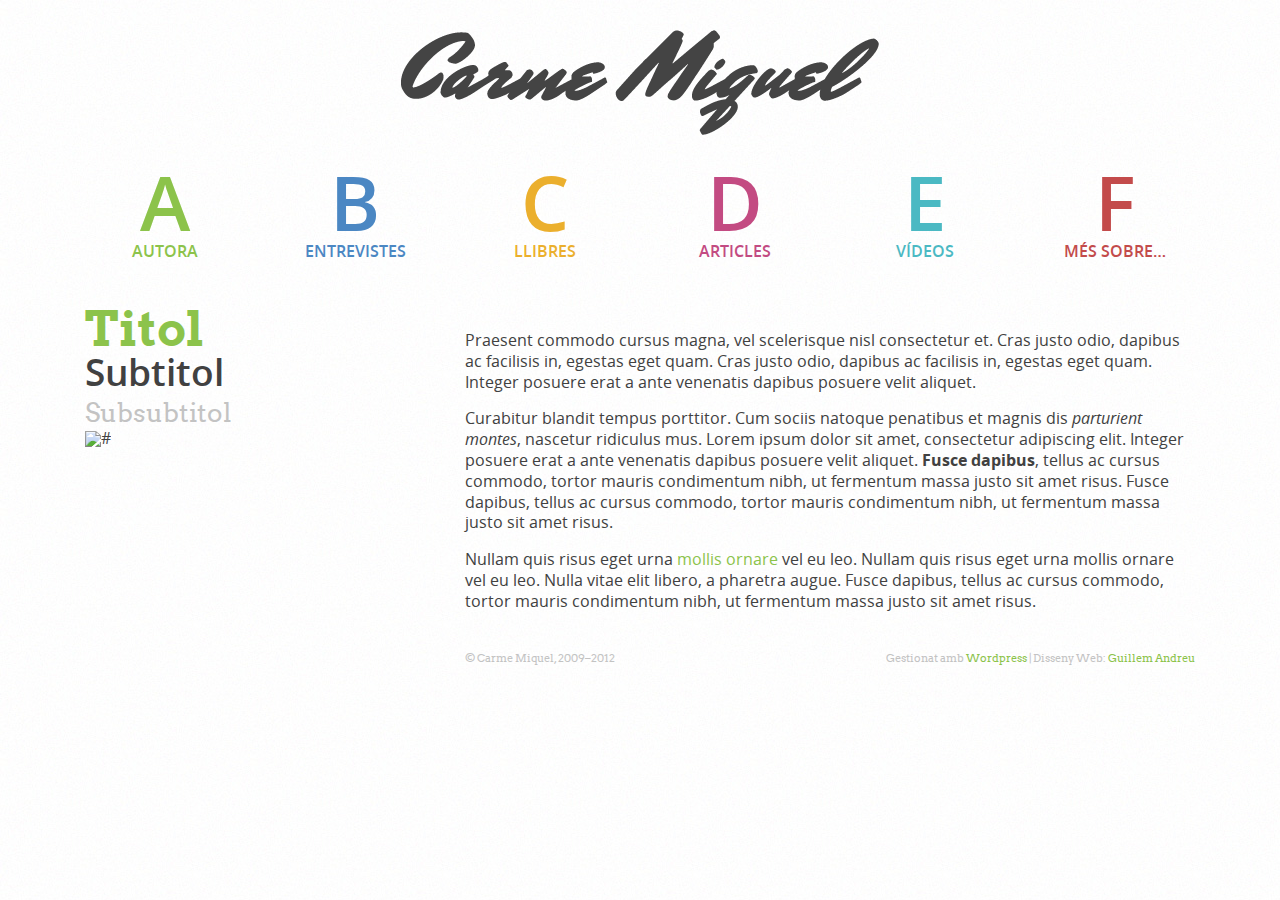
==== commit f47a14fc: "Long time no commit" ====
--- a/index.html
+++ b/index.html
@@ -1,28 +1,41 @@
 <!DOCTYPE html>
-<html lang="ca" dir="ltr">
+
+<html dir="ltr" lang="ca">
+
 <head>
+
 	<meta charset="utf-8" />
+	<meta name="viewport" content="width=device-width, initial-scale=1.0" />
 
 	<title>CarmeMiquel.com v2.0</title>
+	<meta name="description" content="Web de l'escriptora valenciana Carme Miquel i Diego. Ací trobaràs informació sobre els seus llibres, articles, entrevistes, i més." />
 
-	<link rel="author" href="humans.txt" />
+	<link rel="author" href="http://carmemiquel.com/humans.txt" />
+	<link rel="canonical" href="http://carmemiquel.com" />
 
 	<link rel="stylesheet" href="style.css" type="text/css" />
 	<!--[if lt IE 8]><link rel="stylesheet" href="iefix.css" type="text/css" /><![endif]-->
 
-	<!--[if lt IE 9]><script src="http://html5shim.googlecode.com/svn/trunk/html5.js"></script><![endif]-->
-	<script src="js/prefixfree.min.js"></script>
+	<!--[if lt IE 9]><script src="js/html5shiv.min.js" type="text/javascript"></script><![endif]-->
+	<script src="js/prefixfree.min.js" type="text/javascript"></script>
+
 </head>
 
 <body class="autora">
 
-	<div id="center" class="cf">
+	<div id="center">
 
-		<header id="header" class="cf">
-			<h1><a href="/" title="Carme Miquel"><img src="img/h1.png" alt="Carme Miquel" title="Carme Miquel" /></a></h1>
+		<header id="header">
+			<h1><a href="http://carmemiquel.com" title="Carme Miquel"><img src="img/h1.png" alt="Carme Miquel" title="Carme Miquel" /></a></h1>
 			<nav>
-				<ul id="menu">
-					<li class="autora"><a href="#"><span class="picto">a</span>Autora</a></li><li class="entrevistes"><a href="#"><span class="picto">b</span>Entrevistes</a></li><li class="llibres"><a href="#"><span class="picto">c</span>Llibres</a></li><li class="articles"><a href="#"><span class="picto">d</span>Articles</a></li><li class="videos"><a href="#"><span class="picto">e</span>Vídeos</a></li><li class="mes-sobre"><a href="#"><span class="picto">f</span>Més sobre…</a></li>
+				<ul id="menu" class="cf">
+					     <li class="autora"><a href="#"><span data-icon="a"><!--[if lt IE 8]>a<![endif]--></span>Autora</a>
+					</li><li class="entrevistes"><a href="#"><span data-icon="b"><!--[if lt IE 8]>b<![endif]--></span>Entrevistes</a>
+					</li><li class="llibres"><a href="#"><span data-icon="c"><!--[if lt IE 8]>c<![endif]--></span>Llibres</a>
+					</li><li class="articles"><a href="#"><span data-icon="d"><!--[if lt IE 8]>d<![endif]--></span>Articles</a>
+					</li><li class="videos"><a href="#"><span data-icon="e"><!--[if lt IE 8]>e<![endif]--></span>Vídeos</a>
+					</li><li class="mes-sobre"><a href="#"><span data-icon="f"><!--[if lt IE 8]>f<![endif]--></span>Més sobre…</a>
+					</li>
 				</ul><!-- end #menu -->
 				<div id="submenu" class="cf">
 					<!-- submenu content called with AJAX -->
@@ -42,8 +55,8 @@
 			</aside><!-- end #sidebar -->
 			<section id="content">
 				<p>Praesent commodo cursus magna, vel scelerisque nisl consectetur et. Cras justo odio, dapibus ac facilisis in, egestas eget quam. Cras justo odio, dapibus ac facilisis in, egestas eget quam. Integer posuere erat a ante venenatis dapibus posuere velit aliquet.</p>
-				<p>Curabitur blandit tempus porttitor. Cum sociis natoque penatibus et magnis dis parturient montes, nascetur ridiculus mus. Lorem ipsum dolor sit amet, consectetur adipiscing elit. Integer posuere erat a ante venenatis dapibus posuere velit aliquet. Fusce dapibus, tellus ac cursus commodo, tortor mauris condimentum nibh, ut fermentum massa justo sit amet risus. Fusce dapibus, tellus ac cursus commodo, tortor mauris condimentum nibh, ut fermentum massa justo sit amet risus.</p>
-				<p>Nullam quis risus eget urna mollis ornare vel eu leo. Nullam quis risus eget urna mollis ornare vel eu leo. Nulla vitae elit libero, a pharetra augue. Fusce dapibus, tellus ac cursus commodo, tortor mauris condimentum nibh, ut fermentum massa justo sit amet risus.</p>
+				<p>Curabitur blandit tempus porttitor. Cum sociis natoque penatibus et magnis dis <em>parturient montes</em>, nascetur ridiculus mus. Lorem ipsum dolor sit amet, consectetur adipiscing elit. Integer posuere erat a ante venenatis dapibus posuere velit aliquet. <strong>Fusce dapibus</strong>, tellus ac cursus commodo, tortor mauris condimentum nibh, ut fermentum massa justo sit amet risus. Fusce dapibus, tellus ac cursus commodo, tortor mauris condimentum nibh, ut fermentum massa justo sit amet risus.</p>
+				<p>Nullam quis risus eget urna <a href="#">mollis ornare</a> vel eu leo. Nullam quis risus eget urna mollis ornare vel eu leo. Nulla vitae elit libero, a pharetra augue. Fusce dapibus, tellus ac cursus commodo, tortor mauris condimentum nibh, ut fermentum massa justo sit amet risus.</p>
 			</section><!-- end #content -->
 		</article><!-- end #page-ID -->
 
@@ -56,7 +69,8 @@
 
 	</div><!-- end #center -->
 
-	<script src="http://ajax.googleapis.com/ajax/libs/jquery/1.7.2/jquery.min.js"></script>
+	<script src="js/jquery-1.8.1.min" type="text/javascript"></script>
 
 </body>
+
 </html>--- a/style.css
+++ b/style.css
@@ -1,4 +1,5 @@
 @charset "utf-8";
+
 /*
 Theme Name: CarmeMiquel v2.0
 Theme URI: http:/carmemiquel.com/
@@ -10,7 +11,10 @@
 Tags: flexible, responsive, 2 columns
 */
 
+
+
 /* @group RESET */
+
 html, body, a, abbr, acronym, address, article, aside, audio, b, big, blockquote, caption, cite, code, dd, del, dfn, dialog, div, dl, dt, em, fieldset, figure, footer, form, h1, h2, h3, h4, h5, h6, header, hgroup, i, iframe, img, ins, kbd, label, legend, li, mark, menu, nav, object, ol, p, pre, q, samp, section, small, span, strong, sub, sup, table, tbody, td, tfoot, th, thead, time, tr, tt, ul, var, video {
 	border: 0;
 	font-family: inherit;
@@ -24,52 +28,68 @@
 	vertical-align: baseline;
 	white-space: normal;
 }
+
 article, aside, dialog, figure, footer, header, hgroup, menu, nav, section {
 	display: block;
 }
+
 a img {
 	border: 0;
 }
-blockquote:before, q:before {
-	content: open-quote;
-}
-blockquote:after, q:after {
-	content: close-quote;
-}
-blockquote, q {
+
+blockquote,
+q {
 	quotes: "«" "»" '"' '"' "'" "'";
 }
-del, ins {
+
+	blockquote:before,
+	q:before {
+		content: open-quote;
+	}
+
+	blockquote:after,
+	q:after {
+		content: close-quote;
+	}
+
+del,
+ins {
 	text-decoration: none;
 }
+
 hr {
 	border: 0;
 	margin: 0;
 	padding: 0;
 }
+
 input {
 	margin: 0;
 	padding: 0;
 }
+
 nav ul {
 	list-style-type: none;
 }
-ol, ul {
+
+ol,
+ul {
 	list-style: none;
 }
-sub, sup {
+
+sub,
+sup {
 	font-size: .5em;
 }
+
 sub {
 	vertical-align: sub;
 }
+
 sup {
 	vertical-align: super;
 }
-table {
-	border-collapse: collapse;
-	border-spacing: 0;
-}
+
 textarea {
 	font-family: inherit;
 	font-size: 100%;
@@ -80,83 +100,101 @@
 	text-align: left;
 	white-space: normal;
 }
+
 .cf:before,
 .cf:after {
 	content: "";
 	display: table;
 }
+
 .cf:after {
 	clear:both;
 }
+
 /* @end RESET */
 
+
+
 /* @group FONT-FACE */
+
 @font-face {
 	font-family: 'Arvo';
-	src: url('font/arvo-webfont.eot');
-	src: url('font/arvo-webfont.eot?#iefix') format('embedded-opentype'),
-	     url('font/arvo-webfont.woff') format('woff'),
-	     url('font/arvo-webfont.ttf') format('truetype');
+	src: url(font/arvo.eot);
+	src: url(font/arvo.eot?#iefix) format('embedded-opentype'),
+	     url(font/arvo.woff) format('woff'),
+	     url(font/arvo.ttf) format('truetype');
 	font-weight: 400;
 	font-style: normal;
 }
+
 @font-face {
 	font-family: 'Arvo';
-	src: url('font/arvo-bold-webfont.eot');
-	src: url('font/arvo-bold-webfont.eot?#iefix') format('embedded-opentype'),
-	     url('font/arvo-bold-webfont.woff') format('woff'),
-	     url('font/arvo-bold-webfont.ttf') format('truetype');
+	src: url(font/arvo-bold.eot);
+	src: url(font/arvo-bold.eot?#iefix) format('embedded-opentype'),
+	     url(font/arvo-bold.woff) format('woff'),
+	     url(font/arvo-bold.ttf) format('truetype');
 	font-weight: 700;
 	font-style: normal;
 }
+
 @font-face {
 	font-family: 'Open Sans';
-	src: url('font/opensans-webfont.eot');
-	src: url('font/opensans-webfont.eot?#iefix') format('embedded-opentype'),
-	     url('font/opensans-webfont.woff') format('woff'),
-	     url('font/opensans-webfont.ttf') format('truetype');
+	src: url(font/opensans.eot);
+	src: url(font/opensans.eot?#iefix) format('embedded-opentype'),
+	     url(font/opensans.woff) format('woff'),
+	     url(font/opensans.ttf) format('truetype');
 	font-weight: 400;
 	font-style: normal;
 }
+
 @font-face {
 	font-family: 'Open Sans';
-	src: url('font/opensans-italic-webfont.eot');
-	src: url('font/opensans-italic-webfont.eot?#iefix') format('embedded-opentype'),
-	     url('font/opensans-italic-webfont.woff') format('woff'),
-	     url('font/opensans-italic-webfont.ttf') format('truetype');
+	src: url(font/opensans-italic.eot);
+	src: url(font/opensans-italic.eot?#iefix) format('embedded-opentype'),
+	     url(font/opensans-italic.woff) format('woff'),
+	     url(font/opensans-italic.ttf) format('truetype');
 	font-weight: 400;
 	font-style: italic;
 }
+
 @font-face {
 	font-family: 'Open Sans';
-	src: url('font/opensans-semibold-webfont.eot');
-	src: url('font/opensans-semibold-webfont.eot?#iefix') format('embedded-opentype'),
-	     url('font/opensans-semibold-webfont.woff') format('woff'),
-	     url('font/opensans-semibold-webfont.ttf') format('truetype');
+	src: url(font/opensans-semibold.eot);
+	src: url(font/opensans-semibold.eot?#iefix) format('embedded-opentype'),
+	     url(font/opensans-semibold.woff) format('woff'),
+	     url(font/opensans-semibold.ttf) format('truetype');
 	font-weight: 600;
 	font-style: normal;
 }
+
 @font-face {
 	font-family: 'Open Sans';
-	src: url('font/opensans-bold-webfont.eot');
-	src: url('font/opensans-bold-webfont.eot?#iefix') format('embedded-opentype'),
-	     url('font/opensans-bold-webfont.woff') format('woff'),
-	     url('font/opensans-bold-webfont.ttf') format('truetype');
+	src: url(font/opensans-bold.eot);
+	src: url(font/opensans-bold.eot?#iefix) format('embedded-opentype'),
+	     url(font/opensans-bold.woff) format('woff'),
+	     url(font/opensans-bold.ttf) format('truetype');
 	font-weight: 700;
 	font-style: normal;
 }
+
 @font-face {
 	font-family: 'Open Sans';
-	src: url('font/opensans-bolditalic-webfont.eot');
-	src: url('font/opensans-bolditalic-webfont.eot?#iefix') format('embedded-opentype'),
-	     url('font/opensans-bolditalic-webfont.woff') format('woff'),
-	     url('font/opensans-bolditalic-webfont.ttf') format('truetype');
+	src: url(font/opensans-bolditalic.eot);
+	src: url(font/opensans-bolditalic.eot?#iefix) format('embedded-opentype'),
+	     url(font/opensans-bolditalic.woff) format('woff'),
+	     url(font/opensans-bolditalic.ttf) format('truetype');
 	font-weight: 700;
 	font-style: italic;
 }
+
 /* @end FONT-FACE */
 
+
+
 /*
+DESIGN GUIDES
+-------------
+
 Max Width: 1140px
 Columns: 6
 Column Width: 160px
@@ -173,193 +211,247 @@
 Font Size:   16px - 1em
 Line Height: 1.3em
 
-Text Color: rgb(65,65,65) -Dark Grey-
+Text Color: rgb(65,65,65)    -Dark Grey-
+            rgb(195,195,195) -Light Grey-
 Section Colors:
-	Autora:      rgb( , , ) -Light Green-
-	Entrevistes: rgb( , , ) -Darkish Blue-
-	Llibres:     rgb( , , ) -Yellowish Orange-
-	Articles:    rgb( , , ) -Magenta-
-	Vídeos:      rgb( , , ) -Greenish Light Blue-
-	Més sobre:   rgb( , , ) -Red-
+	Autora:      rgb(140,195,75) -Light Green-
+	Entrevistes: rgb(75,135,195) -Darkish Blue-
+	Llibres:     rgb(235,175,45) -Yellowish Orange-
+	Articles:    rgb(195,75,130) -Magenta-
+	Vídeos:      rgb(75,185,195) -Greenish Light Blue-
+	Més sobre:   rgb(195,75,75)  -Red-
 */
 
+
+
 /* @group BASE */
+
 body {
-	background: url('img/bg.jpg') repeat #fff;
+	background: url(img/bg.jpg) repeat #fff;
 	color: rgb(65,65,65);
-	font: 400 100% "Open Sans", sans-serif;
-}
+	font: 400 100% 'Open Sans', sans-serif;
+}
+
 #center {
 	margin: 0 auto;
 	max-width: 1140px;
 	width: 90%;
 }
-h2,
-h4 {
-	font-family: Arvo, serif;
-}
-h2,
-b, strong {
-	font-weight: 700;
-}
+
 p {
 	line-height: 1.3em;
 }
+
+b,
+strong {
+	font-weight: 700;
+}
+
+i,
+em {
+	font-style: italic;
+}
+
 a {
 	color: rgb(65,65,65);
 	text-decoration: none;
 	transition: all .3s ease-out;
 }
+
 /* @end BASE */
 
+
+
 /* @group HEADER */
+
 #header {
 	margin: 0 0 45px;
 }
-#header h1 {
-	margin: 30px auto;
-	text-align: center;
-	width: 47.368421052632%;  /* 3 Columns - 540px / 1140px */
-}
-#header h1 img {
-	max-width: 478px;
-	width: 100%;
-}
+
+	#header h1 {
+		margin: 30px auto;
+		text-align: center;
+		width: 47.368421052632%;  /* 3 Columns - 540px / 1140px */
+	}
+
+	#header img {
+		max-width: 478px;
+		width: 100%;
+	}
+
 
 /* @group MENU */
+
 #menu li {
 	display: inline-block;
+	float: left;
 	font-size: 1em;
 	margin: 0 1.315789473684%;  /* 30px / 1140px / 2 */
 	text-transform: uppercase;
 	width: 14.035087719298%;  /* 1 Column - 160px / 1140px */
 }
-#menu li a {
-	color: rgb(65,65,65);
-	display: block;
-	font-weight: 600;
-	text-align: center;
-	text-decoration: none;
-	width: 100%;
-}
-.picto {
+
+	#menu li a {
+		color: rgb(65,65,65);
+		display: block;
+		font-weight: 600;
+		text-align: center;
+		text-decoration: none;
+		width: 100%;
+	}
+
+[data-icon] {
 	font-size: 4.75em;  /* 76px / 16px */
 	line-height: 1em;
-}
-.picto:after {
-	content: "\A";
-	white-space: pre;
-}
+	speak: none;
+}
+
+	[data-icon]:before {
+		content: attr(data-icon);
+	}
+
+	[data-icon]:after {
+		content: "\A";
+		white-space: pre;
+	}
+
 
 /* @group SUBMENU */
+
 #submenu {
 	margin:  0 1.315789473684%;  /* 30px / 1140px / 2 */
 	width: 97.368421052632%;  /* 6 Columns - 1110px / 1140px; */
 }
+
 /* @end SUBMENU */
+
 /* @end MENU */
+
 /* @end HEADER */
 
+
+
 /* @group CONTENT */
+
 #content {
 	float: right;
 	margin:  0 1.315789473684%;  /* 30px / 1140px / 2 */
 	width: 64.035087719298%;  /* 4 Columns -  730px / 1140px */
 }
-#content p {
-	margin-top: 1.625em;  /* 26px / 16px */
-}
-#content p + p {
-	margin-top: 1em;
-}
+
+	#content p {
+		margin-top: 1.625em;  /* 26px / 16px */
+	}
+
+	#content p + p {
+		margin-top: 1em;
+	}
+
 /* @end CONTENT */
 
+
+
 /* @group SIDEBAR */
+
 #sidebar {
 	float: left;
 	margin:  0 1.315789473684%;  /* 30px / 1140px / 2 */
 	width: 30.701754385965%;  /* 2 Columns -  350px / 1140px */
 }
+
+h2,
+h4 {
+	font-family: Arvo, serif;
+}
+
 h2 {
+	font-weight: 700;
 	font-size: 3em;  /* 48px / 16px */
 	line-height: 1em;
 }
+
 h3 {
 	font-size: 2.3125em;  /* 37px / 16px */
+	font-weight: 600;
 	line-height: 1.13513513513514em;  /* 42px / 37px */
 }
+
 h4 {
+	color: rgb(195,195,195);
 	font-size: 1.625em;  /* 26px / 16px */
 	line-height: 1.38461538461538em;  /* 36px / 26px */
 }
+
+.sidebar-img {
+	max-width: 100%;
+}
+
 /* @end SIDEBAR */
 
+
+
 /* @group FOOTER */
+
 #footer {
-	border-top: 3px solid rgb(65,65,65);
-	margin: 30px 1.315789473684% 0 34.649122807017%;
+	color: rgb(195,195,195);
+	margin: 40px 1.315789473684% 10px 34.649122807017%;
 	width: 64.035087719298%;  /* 4 Columns -  730px / 1140px */
-	padding: 7px 3px;
-}
-#footer small {
-	font-size: 0.6875em;  /* 11px / 16px */
-	line-height: 2.90909090909091em;  /* 32px / 11px */
-}
+}
+
+	#footer small {
+		font-family: Arvo, serif;
+		font-size: .6875em;  /* 11px / 16px */
+		line-height: 2.90909090909091em;  /* 32px / 11px */
+	}
+
 .footer-left {
 	float: left;
 }
+
 .footer-right {
 	float: right;
 }
+
 /* @end FOOTER */
 
+
+
 /* @group SECTION COLORS */
-.autora #footer {
-	border-top-color: ;
-}
-.entrevistes #footer {
-	border-top-color: ;
-}
-.llibres #footer {
-	border-top-color: ;
-}
-.articles #footer {
-	border-top-color: ;
-}
-.videos #footer {
-	border-top-color: ;
-}
-.mes-sobre #footer {
-	border-top-color: ;
-}
-.autora a,
+
 #menu .autora a,
-.autora h2 {
-	color: ;
-}
-.entrevistes a,
+.autora h2,
+.autora a {
+	color: rgb(140,195,75);
+}
+
 #menu .entrevistes a,
-.entrevistes h2 {
-	color: ;
-}
-.llibres a,
+.entrevistes h2,
+.entrevistes a {
+	color: rgb(75,135,195);
+}
+
 #menu .llibres a,
-.llibres h2 {
-	color: ;
-}
-.articles a,
+.llibres h2,
+.llibres a {
+	color: rgb(235,175,45);
+}
+
 #menu .articles a,
-.articles h2 {
-	color: ;
-}
-.videos a,
+.articles h2,
+.articles a {
+	color: rgb(195,75,130);
+}
+
 #menu .videos a,
-.videos h2 {
-	color: ;
-}
-.mes-sobre a,
+.videos h2,
+.videos a {
+	color: rgb(75,185,195);
+}
+
 #menu .mes-sobre a,
-.mes-sobre h2 {
-	color: ;
-}
+.mes-sobre h2,
+.mes-sobre a {
+	color: rgb(195,75,75);
+}
+
 /* @end SECTION COLORS */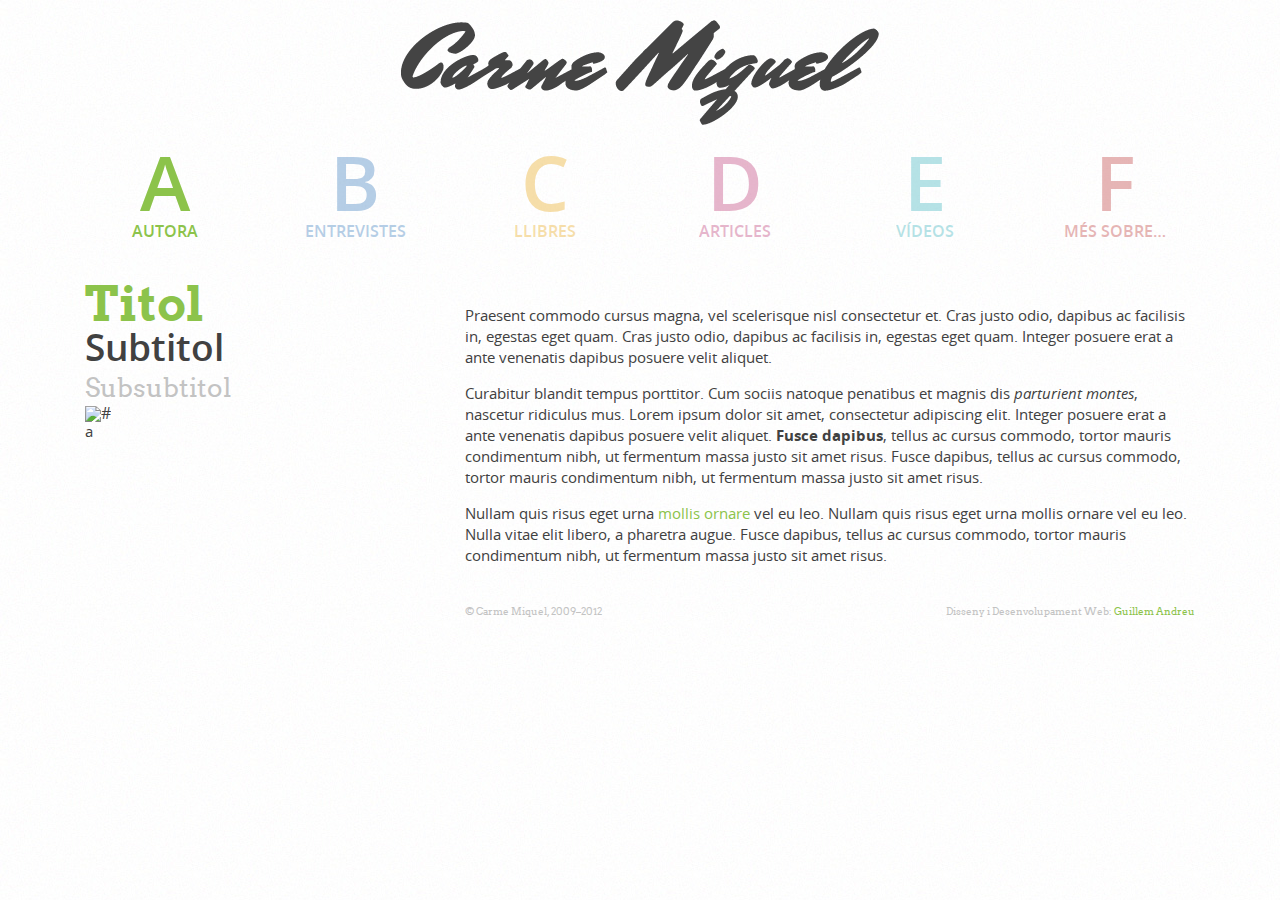
==== commit 4925b222: "Starting with media queries" ====
--- a/index.html
+++ b/index.html
@@ -14,9 +14,14 @@
 	<link rel="canonical" href="http://carmemiquel.com" />
 
 	<link rel="stylesheet" href="style.css" type="text/css" />
-	<!--[if lt IE 8]><link rel="stylesheet" href="iefix.css" type="text/css" /><![endif]-->
+	<!--[if lt IE 8]>
+	<link rel="stylesheet" href="ie7fix.css" type="text/css" />
+	<![endif]-->
 
-	<!--[if lt IE 9]><script src="js/html5shiv.min.js" type="text/javascript"></script><![endif]-->
+	<!--[if lt IE 9]>
+	<script src="js/html5shiv.min.js" type="text/javascript"></script>
+	<script src="js/respond.min.js" type="text/javascript"></script>
+	<![endif]-->
 	<script src="js/prefixfree.min.js" type="text/javascript"></script>
 
 </head>
@@ -28,13 +33,13 @@
 		<header id="header">
 			<h1><a href="http://carmemiquel.com" title="Carme Miquel"><img src="img/h1.png" alt="Carme Miquel" title="Carme Miquel" /></a></h1>
 			<nav>
-				<ul id="menu" class="cf">
-					     <li class="autora"><a href="#"><span data-icon="a"><!--[if lt IE 8]>a<![endif]--></span>Autora</a>
-					</li><li class="entrevistes"><a href="#"><span data-icon="b"><!--[if lt IE 8]>b<![endif]--></span>Entrevistes</a>
-					</li><li class="llibres"><a href="#"><span data-icon="c"><!--[if lt IE 8]>c<![endif]--></span>Llibres</a>
-					</li><li class="articles"><a href="#"><span data-icon="d"><!--[if lt IE 8]>d<![endif]--></span>Articles</a>
-					</li><li class="videos"><a href="#"><span data-icon="e"><!--[if lt IE 8]>e<![endif]--></span>Vídeos</a>
-					</li><li class="mes-sobre"><a href="#"><span data-icon="f"><!--[if lt IE 8]>f<![endif]--></span>Més sobre…</a>
+				<ul id="menu">
+					     <li class="autora current-menu-item"><a href="#"><span data-icon="a"></span>Autora</a>
+					</li><li class="entrevistes"><a href="#"><span data-icon="b"></span>Entrevistes</a>
+					</li><li class="llibres"><a href="#"><span data-icon="c"></span>Llibres</a>
+					</li><li class="articles"><a href="#"><span data-icon="d"></span>Articles</a>
+					</li><li class="videos"><a href="#"><span data-icon="e"></span>Vídeos</a>
+					</li><li class="mes-sobre"><a href="#"><span data-icon="f"></span>Més sobre…</a>
 					</li>
 				</ul><!-- end #menu -->
 				<div id="submenu" class="cf">
@@ -51,7 +56,7 @@
 					<h4>Subsubtitol</h4>
 				</hgroup>
 				<img src="#" alt="#" class="sidebar-img" />
-				<div class="sidebar-txt"></div>
+				<div class="sidebar-txt"><p>a</p></div>
 			</aside><!-- end #sidebar -->
 			<section id="content">
 				<p>Praesent commodo cursus magna, vel scelerisque nisl consectetur et. Cras justo odio, dapibus ac facilisis in, egestas eget quam. Cras justo odio, dapibus ac facilisis in, egestas eget quam. Integer posuere erat a ante venenatis dapibus posuere velit aliquet.</p>
@@ -63,14 +68,14 @@
 		<footer id="footer" class="cf">
 			<small>
 				<span class="footer-left">© Carme Miquel, 2009–2012</span>
-				<span class="footer-right">Gestionat amb <a href="#">Wordpress</a> | Disseny Web: <a href="#">Guillem Andreu</a></span>
+				<span class="footer-right">Disseny i Desenvolupament Web: <a href="#">Guillem Andreu</a></span>
 			</small>
 		</footer><!-- end #footer -->
 
 	</div><!-- end #center -->
 
-	<script src="js/jquery-1.8.1.min" type="text/javascript"></script>
-
+	<script src="js/jquery-1.8.2.min.js" type="text/javascript"></script>
+	<script src="js/retina.min.js" type="text/javascript"></script>
 </body>
 
 </html>--- a/style.css
+++ b/style.css
@@ -10,7 +10,6 @@
 License: Private
 Tags: flexible, responsive, 2 columns
 */
-
 
 
 /* @group RESET */
@@ -114,7 +113,6 @@
 /* @end RESET */
 
 
-
 /* @group FONT-FACE */
 
 @font-face {
@@ -190,15 +188,14 @@
 /* @end FONT-FACE */
 
 
-
 /*
-DESIGN GUIDES
--------------
+# DESIGN GUIDES #
+-----------------
 
 Max Width: 1140px
 Columns: 6
 Column Width: 160px
-	1: 14,035087719298%  - 160px / 1140px
+	1: 14.035087719298%  - 160px / 1140px
 	2: 30.701754385965%  - 350px / 1140px
 	3: 47.368421052632%  - 540px / 1140px
 	4: 64.035087719298%  - 730px / 1140px
@@ -223,33 +220,23 @@
 */
 
 
-
 /* @group BASE */
 
 body {
-	background: url(img/bg.jpg) repeat #fff;
+	background: url(img/bg.jpg) repeat 0 0 #fff;
 	color: rgb(65,65,65);
-	font: 400 100% 'Open Sans', sans-serif;
+	font: 400 100% 'Open Sans', sans-serif;  /* 16px */
 }
 
 #center {
 	margin: 0 auto;
 	max-width: 1140px;
-	width: 90%;
+	width: 95%;
 }
 
 p {
-	line-height: 1.3em;
-}
-
-b,
-strong {
-	font-weight: 700;
-}
-
-i,
-em {
-	font-style: italic;
+	line-height: 1.4em;  /* 21px / 15px */
+	font-size: .9375em; /* 15px / 16px */
 }
 
 a {
@@ -258,62 +245,71 @@
 	transition: all .3s ease-out;
 }
 
+b,
+strong {
+	font-weight: 700;
+}
+
+i,
+em {
+	font-style: italic;
+}
+
 /* @end BASE */
 
 
-
 /* @group HEADER */
 
 #header {
-	margin: 0 0 45px;
-}
-
-	#header h1 {
-		margin: 30px auto;
-		text-align: center;
-		width: 47.368421052632%;  /* 3 Columns - 540px / 1140px */
-	}
-
-	#header img {
-		max-width: 478px;
-		width: 100%;
-	}
+	margin: 0 0 40px;
+}
+
+#header h1 {
+	margin: 20px auto;
+	text-align: center;
+	width: 64.035087719298%;  /* 4 Columns -  730px / 1140px */
+}
+
+#header img {
+	max-width: 100%;
+}
+
+/* @end HEADER */
 
 
 /* @group MENU */
 
 #menu li {
-	display: inline-block;
-	float: left;
-	font-size: 1em;
+	display: block;
+	font-size: .9375em; /* 15px / 16px */
 	margin: 0 1.315789473684%;  /* 30px / 1140px / 2 */
 	text-transform: uppercase;
-	width: 14.035087719298%;  /* 1 Column - 160px / 1140px */
-}
-
-	#menu li a {
-		color: rgb(65,65,65);
-		display: block;
-		font-weight: 600;
-		text-align: center;
-		text-decoration: none;
-		width: 100%;
-	}
+	width: 97.368421052632%;  /* 6 Columns - 1110px / 1140px */
+}
+
+#menu a {
+	color: rgb(65,65,65);
+	display: block;
+	font-weight: 600;
+	text-align: center;
+	text-decoration: none;
+	width: 100%;
+}
 
 [data-icon] {
-	font-size: 4.75em;  /* 76px / 16px */
-	line-height: 1em;
 	speak: none;
-}
-
-	[data-icon]:before {
-		content: attr(data-icon);
-	}
-
-	[data-icon]:after {
-		content: "\A";
-		white-space: pre;
-	}
+	text-transform: lowercase;
+}
+
+[data-icon]:before {
+	content: attr(data-icon);
+}
+
+[data-icon]:after {
+	content: " ";
+}
+
+/* @end MENU */
 
 
 /* @group SUBMENU */
@@ -325,38 +321,30 @@
 
 /* @end SUBMENU */
 
-/* @end MENU */
-
-/* @end HEADER */
-
-
 
 /* @group CONTENT */
 
 #content {
-	float: right;
 	margin:  0 1.315789473684%;  /* 30px / 1140px / 2 */
-	width: 64.035087719298%;  /* 4 Columns -  730px / 1140px */
-}
-
-	#content p {
-		margin-top: 1.625em;  /* 26px / 16px */
-	}
-
-	#content p + p {
-		margin-top: 1em;
-	}
+	width: 97.368421052632%;  /* 6 Columns - 1110px / 1140px; */
+}
+
+#content p {
+	margin-top: 26px;
+}
+
+#content p + p {
+	margin-top: 1em;
+}
 
 /* @end CONTENT */
 
 
-
 /* @group SIDEBAR */
 
 #sidebar {
-	float: left;
 	margin:  0 1.315789473684%;  /* 30px / 1140px / 2 */
-	width: 30.701754385965%;  /* 2 Columns -  350px / 1140px */
+	width: 97.368421052632%;  /* 6 Columns - 1110px / 1140px; */
 }
 
 h2,
@@ -389,31 +377,25 @@
 /* @end SIDEBAR */
 
 
-
 /* @group FOOTER */
 
 #footer {
 	color: rgb(195,195,195);
-	margin: 40px 1.315789473684% 10px 34.649122807017%;
-	width: 64.035087719298%;  /* 4 Columns -  730px / 1140px */
-}
-
-	#footer small {
-		font-family: Arvo, serif;
-		font-size: .6875em;  /* 11px / 16px */
-		line-height: 2.90909090909091em;  /* 32px / 11px */
-	}
-
-.footer-left {
-	float: left;
-}
-
-.footer-right {
-	float: right;
+	margin: 40px 1.315789473684% 15px;  /* 30px / 1140px / 2 */
+	width: 97.368421052632%;  /* 6 Columns - 1110px / 1140px */
+}
+
+#footer small {
+	font-family: Arvo, serif;
+	font-size: .625em;  /* 10px / 16px */
+}
+
+.footer-right:before {
+	content: "\A";
+	white-space: pre;
 }
 
 /* @end FOOTER */
-
 
 
 /* @group SECTION COLORS */
@@ -454,4 +436,175 @@
 	color: rgb(195,75,75);
 }
 
-/* @end SECTION COLORS */+/* @end SECTION COLORS */
+
+
+
+/* Begin Media Queries */
+
+
+@media screen and (min-width: 400px) {
+
+	/* @group FOOTER */
+
+	#footer small {
+			line-height: 32px;
+		}
+
+	.footer-left {
+		float: left;
+	}
+
+	.footer-right {
+		float: right;
+	}
+
+	.footer-right:before {
+		content: " ";
+	}
+
+	/* @end FOOTER */
+
+}  /* min-width: 400px */
+
+
+
+@media screen and (min-width: 500px) {
+
+	/* @group HEADER */
+
+	#header h1 {
+		width: 47.368421052632%;  /* 3 Columns - 540px / 1140px */
+	}
+
+	/* @end HEADER */
+
+}  /* min-width: 500px */
+
+
+
+@media screen and (min-width: 620px) {
+
+	/* @group MENU */
+
+	#menu li {
+		display: inline-block;
+		font-size: .8125em; /* 13px / 16px */
+		margin: 0 1.315789473684%;  /* 30px / 1140px / 2 */
+		text-transform: uppercase;
+		width: 14.035087719298%;  /* 1 Column - 160px / 1140px */
+	}
+
+	#menu a {
+		display: block;
+		opacity: .4;
+	}
+
+	#menu:hover .current-menu-item a,
+	#menu:focus .current-menu-item a {
+		opacity: .7;
+	}
+
+	#menu .current-menu-item a,
+	#menu .current-menu-item a:hover,
+	#menu .current-menu-item a:focus,
+	#menu a:hover,
+	#menu a:focus {
+		opacity: 1;
+	}
+
+	[data-icon] {
+		font-size: 3.53846153846154em;  /* 46px / 13px */
+		text-transform: uppercase;
+	}
+
+	[data-icon]:after {
+		content: "\A";
+		white-space: pre;
+	}
+
+	/* @end MENU */
+
+
+	/* @group CONTENT */
+
+	#content {
+		float: left;
+		width: 64.035087719298%;  /* 4 Columns -  730px / 1140px */
+	}
+
+	/* @end CONTENT */
+
+
+	/* @group SIDEBAR */
+
+	#sidebar {
+		float: left;
+		width: 30.701754385965%;  /* 2 Columns -  350px / 1140px */
+	}
+
+	/* @end SIDEBAR */
+
+
+	/* @group FOOTER */
+
+	#footer {
+		margin: 40px 1.315789473684% 15px 34.649122807017%;
+		width: 64.035087719298%;  /* 4 Columns -  730px / 1140px */
+	}
+
+	/* @end FOOTER */
+
+}  /* min-width: 620px */
+
+
+
+@media screen and (min-width: 700px) {
+
+	/* @group MENU */
+
+	#menu li {
+			font-size: .875em; /* 14px / 16px */
+		}
+	
+		[data-icon] {
+			font-size: 4em;  /* 56px / 14px */
+		}
+
+	/* @end MENU */
+
+}  /* min-width: 700px */
+
+
+
+@media screen and (min-width: 800px) {
+
+	/* @group MENU */
+
+	#menu li {
+		font-size: 1em; /* 16px */
+	}
+
+	[data-icon] {
+		font-size: 4.75em;  /* 76px / 16px */
+	}
+
+	/* @end MENU */
+
+}  /* min-width: 800px */
+
+
+
+/* Some Retina Graphics Adjustments - target 1.5 instead of 2 so they work for more devices than only Apple's */
+
+@media only screen and (-webkit-min-device-pixel-ratio: 1.5),
+       only screen and (-moz-min-device-pixel-ratio: 1.5),
+       only screen and (-o-min-device-pixel-ratio: 3/2),
+       only screen and (min-device-pixel-ratio: 1.5),
+       only screen and (min-resolution: 1.5dppx) {
+
+	body {
+		background-size: 125px 125px;
+	}
+
+}  /* min-device-pixel-ratio: 1.5 */--- a/ie7fix.css
+++ b/ie7fix.css
@@ -0,0 +1,5 @@
+@charset "utf-8";
+
+.cf {
+	zoom: 1;
+}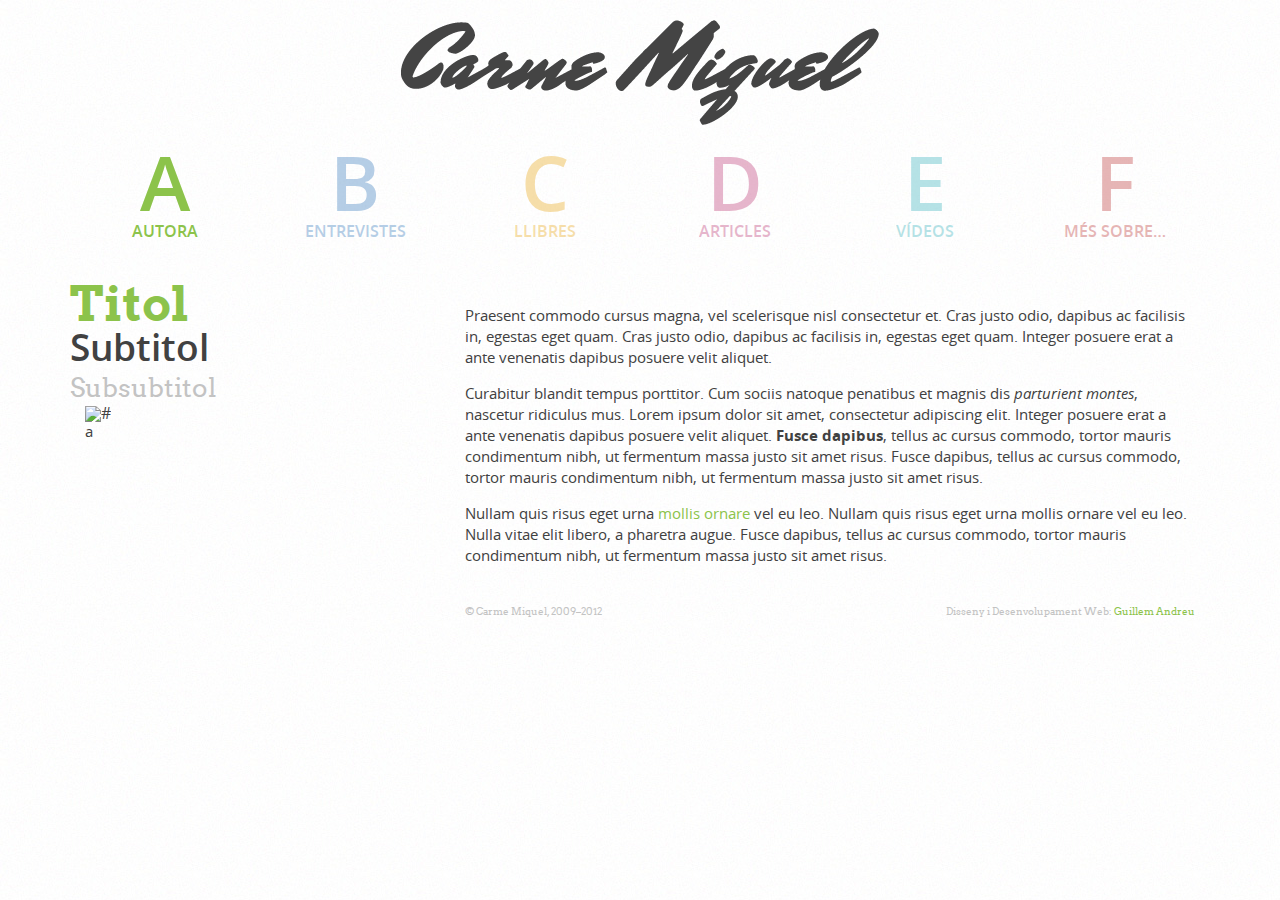
==== commit 36a0d81b: "I don't remember the changes here" ====
--- a/index.html
+++ b/index.html
@@ -49,20 +49,20 @@
 		</header><!-- end #header -->
 
 		<article id="page-ID" class="page cf">
+			<hgroup id="title">
+				<h2>Titol</h2>
+				<h3>Subtitol</h3>
+				<h4>Subsubtitol</h4>
+			</hgroup><!-- end #title -->
+			<div id="content">
+				<p>Praesent commodo cursus magna, vel scelerisque nisl consectetur et. Cras justo odio, dapibus ac facilisis in, egestas eget quam. Cras justo odio, dapibus ac facilisis in, egestas eget quam. Integer posuere erat a ante venenatis dapibus posuere velit aliquet.</p>
+				<p>Curabitur blandit tempus porttitor. Cum sociis natoque penatibus et magnis dis <em>parturient montes</em>, nascetur ridiculus mus. Lorem ipsum dolor sit amet, consectetur adipiscing elit. Integer posuere erat a ante venenatis dapibus posuere velit aliquet. <strong>Fusce dapibus</strong>, tellus ac cursus commodo, tortor mauris condimentum nibh, ut fermentum massa justo sit amet risus. Fusce dapibus, tellus ac cursus commodo, tortor mauris condimentum nibh, ut fermentum massa justo sit amet risus.</p>
+				<p>Nullam quis risus eget urna <a href="#">mollis ornare</a> vel eu leo. Nullam quis risus eget urna mollis ornare vel eu leo. Nulla vitae elit libero, a pharetra augue. Fusce dapibus, tellus ac cursus commodo, tortor mauris condimentum nibh, ut fermentum massa justo sit amet risus.</p>
+			</div><!-- end #content -->
 			<aside id="sidebar">
-				<hgroup>
-					<h2>Titol</h2>
-					<h3>Subtitol</h3>
-					<h4>Subsubtitol</h4>
-				</hgroup>
 				<img src="#" alt="#" class="sidebar-img" />
 				<div class="sidebar-txt"><p>a</p></div>
 			</aside><!-- end #sidebar -->
-			<section id="content">
-				<p>Praesent commodo cursus magna, vel scelerisque nisl consectetur et. Cras justo odio, dapibus ac facilisis in, egestas eget quam. Cras justo odio, dapibus ac facilisis in, egestas eget quam. Integer posuere erat a ante venenatis dapibus posuere velit aliquet.</p>
-				<p>Curabitur blandit tempus porttitor. Cum sociis natoque penatibus et magnis dis <em>parturient montes</em>, nascetur ridiculus mus. Lorem ipsum dolor sit amet, consectetur adipiscing elit. Integer posuere erat a ante venenatis dapibus posuere velit aliquet. <strong>Fusce dapibus</strong>, tellus ac cursus commodo, tortor mauris condimentum nibh, ut fermentum massa justo sit amet risus. Fusce dapibus, tellus ac cursus commodo, tortor mauris condimentum nibh, ut fermentum massa justo sit amet risus.</p>
-				<p>Nullam quis risus eget urna <a href="#">mollis ornare</a> vel eu leo. Nullam quis risus eget urna mollis ornare vel eu leo. Nulla vitae elit libero, a pharetra augue. Fusce dapibus, tellus ac cursus commodo, tortor mauris condimentum nibh, ut fermentum massa justo sit amet risus.</p>
-			</section><!-- end #content -->
 		</article><!-- end #page-ID -->
 
 		<footer id="footer" class="cf">
@@ -74,8 +74,8 @@
 
 	</div><!-- end #center -->
 
+	<script src="js/retina.min.js" type="text/javascript"></script>
 	<script src="js/jquery-1.8.2.min.js" type="text/javascript"></script>
-	<script src="js/retina.min.js" type="text/javascript"></script>
 </body>
 
 </html>--- a/style.css
+++ b/style.css
@@ -205,8 +205,8 @@
 	% Gutter Width: 2.631578947368%  - 30px / 1140px
 	Apply Margin: 0 1.315789473684%  - 30px / 1140px / 2
 
-Font Size:   16px - 1em
-Line Height: 1.3em
+Font Size:   15px - .9375em (from 16px)
+Line Height: 21px - 1.4em (from 15px)
 
 Text Color: rgb(65,65,65)    -Dark Grey-
             rgb(195,195,195) -Light Grey-
@@ -529,7 +529,7 @@
 	/* @group CONTENT */
 
 	#content {
-		float: left;
+		float: right;
 		width: 64.035087719298%;  /* 4 Columns -  730px / 1140px */
 	}
 
@@ -537,7 +537,8 @@
 
 
 	/* @group SIDEBAR */
-
+	
+	#title,
 	#sidebar {
 		float: left;
 		width: 30.701754385965%;  /* 2 Columns -  350px / 1140px */
@@ -566,10 +567,10 @@
 	#menu li {
 			font-size: .875em; /* 14px / 16px */
 		}
-	
-		[data-icon] {
-			font-size: 4em;  /* 56px / 14px */
-		}
+
+	[data-icon] {
+		font-size: 4em;  /* 56px / 14px */
+	}
 
 	/* @end MENU */
 
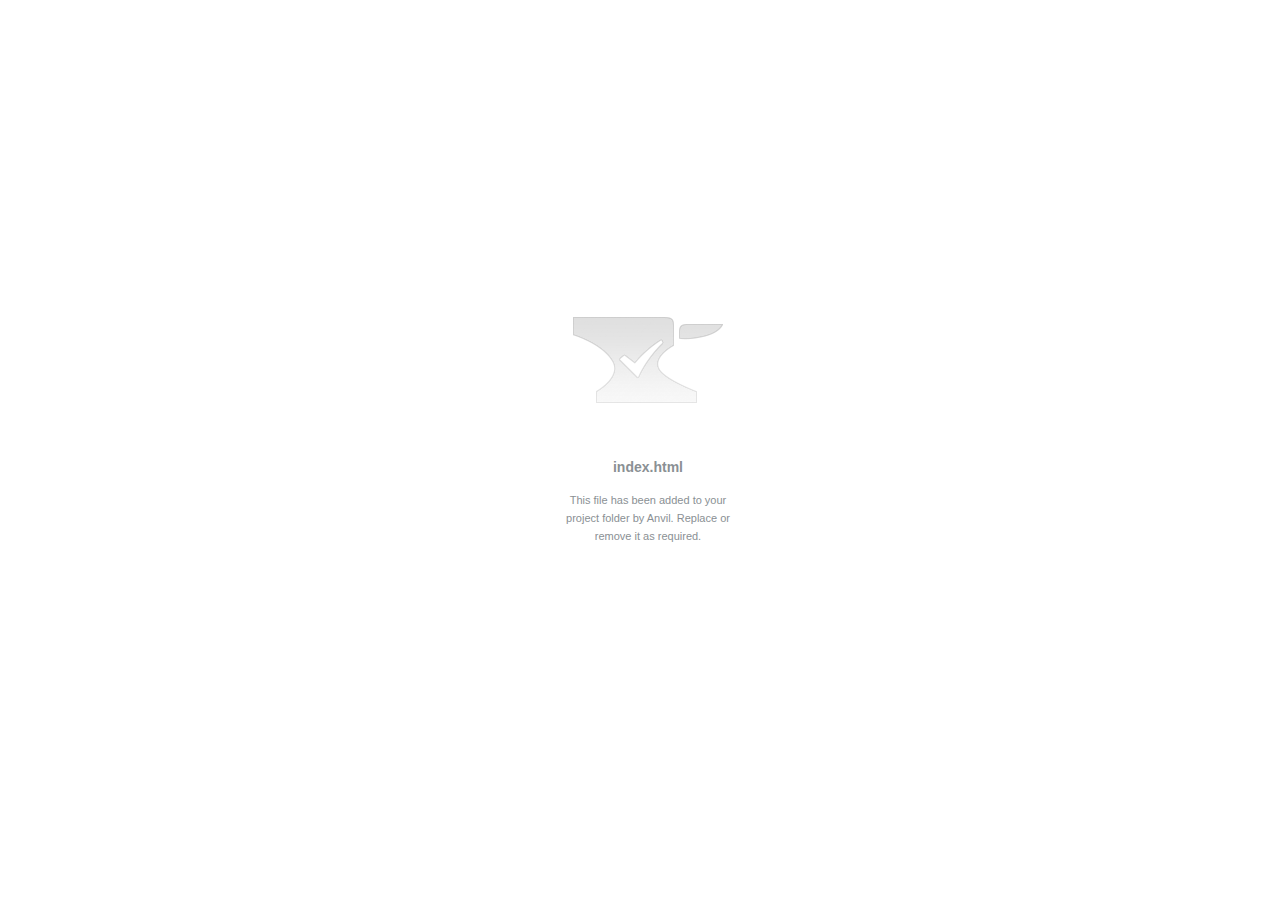
==== commit 1c42b1ba: "Don't remember exactly the changes. Some." ====
--- a/index.html
+++ b/index.html
@@ -1,81 +1,80 @@
 <!DOCTYPE html>
-
-<html dir="ltr" lang="ca">
+<html>
 
 <head>
 
-	<meta charset="utf-8" />
-	<meta name="viewport" content="width=device-width, initial-scale=1.0" />
-
-	<title>CarmeMiquel.com v2.0</title>
-	<meta name="description" content="Web de l'escriptora valenciana Carme Miquel i Diego. Ací trobaràs informació sobre els seus llibres, articles, entrevistes, i més." />
-
-	<link rel="author" href="http://carmemiquel.com/humans.txt" />
-	<link rel="canonical" href="http://carmemiquel.com" />
-
-	<link rel="stylesheet" href="style.css" type="text/css" />
-	<!--[if lt IE 8]>
-	<link rel="stylesheet" href="ie7fix.css" type="text/css" />
-	<![endif]-->
-
-	<!--[if lt IE 9]>
-	<script src="js/html5shiv.min.js" type="text/javascript"></script>
-	<script src="js/respond.min.js" type="text/javascript"></script>
-	<![endif]-->
-	<script src="js/prefixfree.min.js" type="text/javascript"></script>
+  <meta charset="utf-8" />
+  <meta content="width=device-width, initial-scale=1" name="viewport" />
+  
+  <style type="text/css">
+  
+    html {
+      margin: 0;
+      width: 100%;
+      font: 11px/18px "Lucida Grande", "Helvetica Neue", sans-serif;
+      -webkit-font-smoothing: antialiased;
+    }
+    
+    body {
+      margin: 0;
+      padding-left: 8px;
+      padding-right: 8px;
+      overflow-x: hidden;
+      width: 558px;
+      color: #8a9094;
+    }
+    
+    div {
+      position: absolute;
+      width: 100%;
+      height: 80%;
+      text-align: center;
+    }
+    
+    div strong {
+      display: block;
+      font-size: 14px;
+      font-weight: bold;
+      position: absolute;
+      top: 50%;
+      left: 50%;
+      width: 220px;
+      margin-left: -110px;
+    }
+    
+    div p {
+      width: 180px;
+      position: absolute;
+      top: 50%;
+      left: 50%;
+      padding-top: 120px;
+      margin-left: -90px;
+    }
+    
+    div {
+      background: url([data-uri]) center center no-repeat;
+    }
+    
+    @media all and (-webkit-min-device-pixel-ratio: 2) {
+      .not-found span {
+        background: url([data-uri]) center center no-repeat;
+        background-size: 150px 86px;
+      }
+    }
+    
+  </style>
+  
+  <title>Anvil is running</title>
 
 </head>
 
-<body class="autora">
+<body>
+  
+  <div>
+    <p><strong>index.html</strong>
+    <span>This file has been added to your project folder by Anvil. Replace or remove it as required.</span></p>
+  </div>
 
-	<div id="center">
-
-		<header id="header">
-			<h1><a href="http://carmemiquel.com" title="Carme Miquel"><img src="img/h1.png" alt="Carme Miquel" title="Carme Miquel" /></a></h1>
-			<nav>
-				<ul id="menu">
-					     <li class="autora current-menu-item"><a href="#"><span data-icon="a"></span>Autora</a>
-					</li><li class="entrevistes"><a href="#"><span data-icon="b"></span>Entrevistes</a>
-					</li><li class="llibres"><a href="#"><span data-icon="c"></span>Llibres</a>
-					</li><li class="articles"><a href="#"><span data-icon="d"></span>Articles</a>
-					</li><li class="videos"><a href="#"><span data-icon="e"></span>Vídeos</a>
-					</li><li class="mes-sobre"><a href="#"><span data-icon="f"></span>Més sobre…</a>
-					</li>
-				</ul><!-- end #menu -->
-				<div id="submenu" class="cf">
-					<!-- submenu content called with AJAX -->
-				</div><!-- en #submenu -->
-			</nav>
-		</header><!-- end #header -->
-
-		<article id="page-ID" class="page cf">
-			<hgroup id="title">
-				<h2>Titol</h2>
-				<h3>Subtitol</h3>
-				<h4>Subsubtitol</h4>
-			</hgroup><!-- end #title -->
-			<div id="content">
-				<p>Praesent commodo cursus magna, vel scelerisque nisl consectetur et. Cras justo odio, dapibus ac facilisis in, egestas eget quam. Cras justo odio, dapibus ac facilisis in, egestas eget quam. Integer posuere erat a ante venenatis dapibus posuere velit aliquet.</p>
-				<p>Curabitur blandit tempus porttitor. Cum sociis natoque penatibus et magnis dis <em>parturient montes</em>, nascetur ridiculus mus. Lorem ipsum dolor sit amet, consectetur adipiscing elit. Integer posuere erat a ante venenatis dapibus posuere velit aliquet. <strong>Fusce dapibus</strong>, tellus ac cursus commodo, tortor mauris condimentum nibh, ut fermentum massa justo sit amet risus. Fusce dapibus, tellus ac cursus commodo, tortor mauris condimentum nibh, ut fermentum massa justo sit amet risus.</p>
-				<p>Nullam quis risus eget urna <a href="#">mollis ornare</a> vel eu leo. Nullam quis risus eget urna mollis ornare vel eu leo. Nulla vitae elit libero, a pharetra augue. Fusce dapibus, tellus ac cursus commodo, tortor mauris condimentum nibh, ut fermentum massa justo sit amet risus.</p>
-			</div><!-- end #content -->
-			<aside id="sidebar">
-				<img src="#" alt="#" class="sidebar-img" />
-				<div class="sidebar-txt"><p>a</p></div>
-			</aside><!-- end #sidebar -->
-		</article><!-- end #page-ID -->
-
-		<footer id="footer" class="cf">
-			<small>
-				<span class="footer-left">© Carme Miquel, 2009–2012</span>
-				<span class="footer-right">Disseny i Desenvolupament Web: <a href="#">Guillem Andreu</a></span>
-			</small>
-		</footer><!-- end #footer -->
-
-	</div><!-- end #center -->
-
-	<script src="js/retina.min.js" type="text/javascript"></script>
-	<script src="js/jquery-1.8.2.min.js" type="text/javascript"></script>
 </body>
 
 </html>